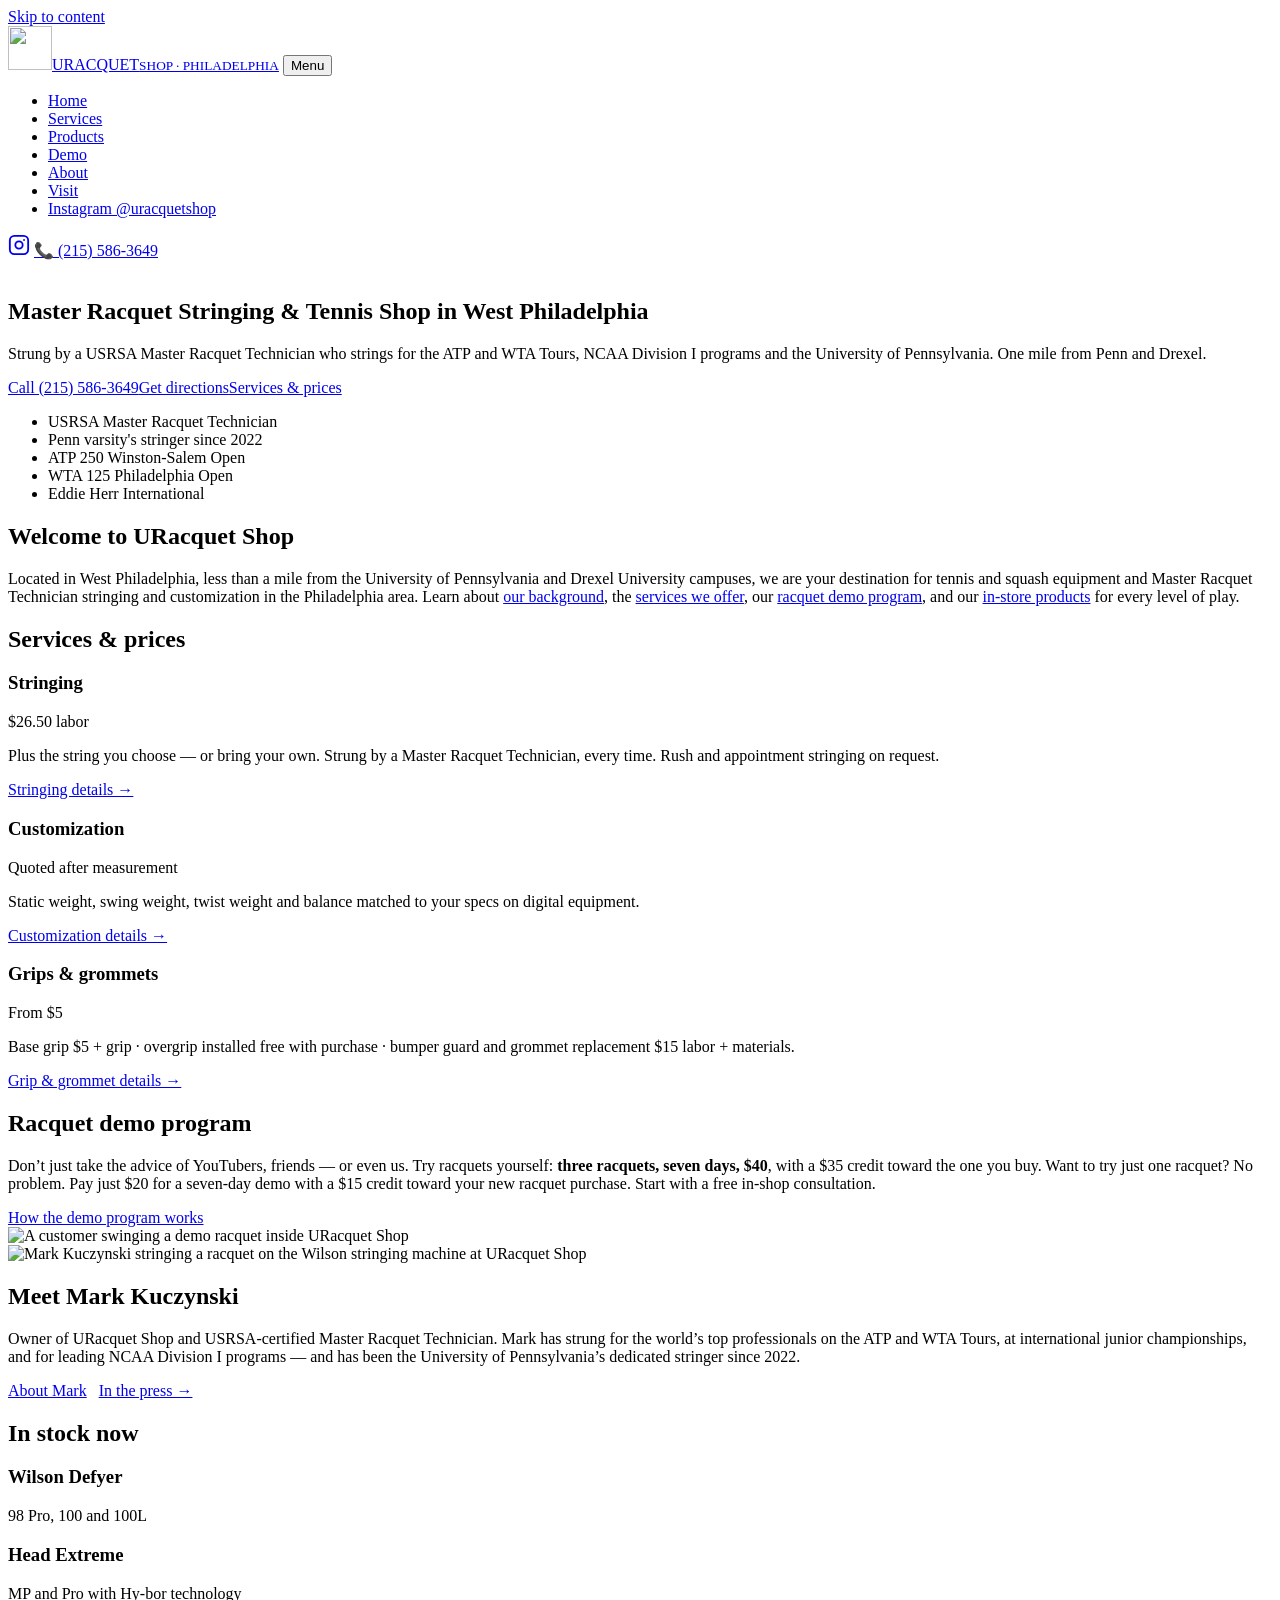
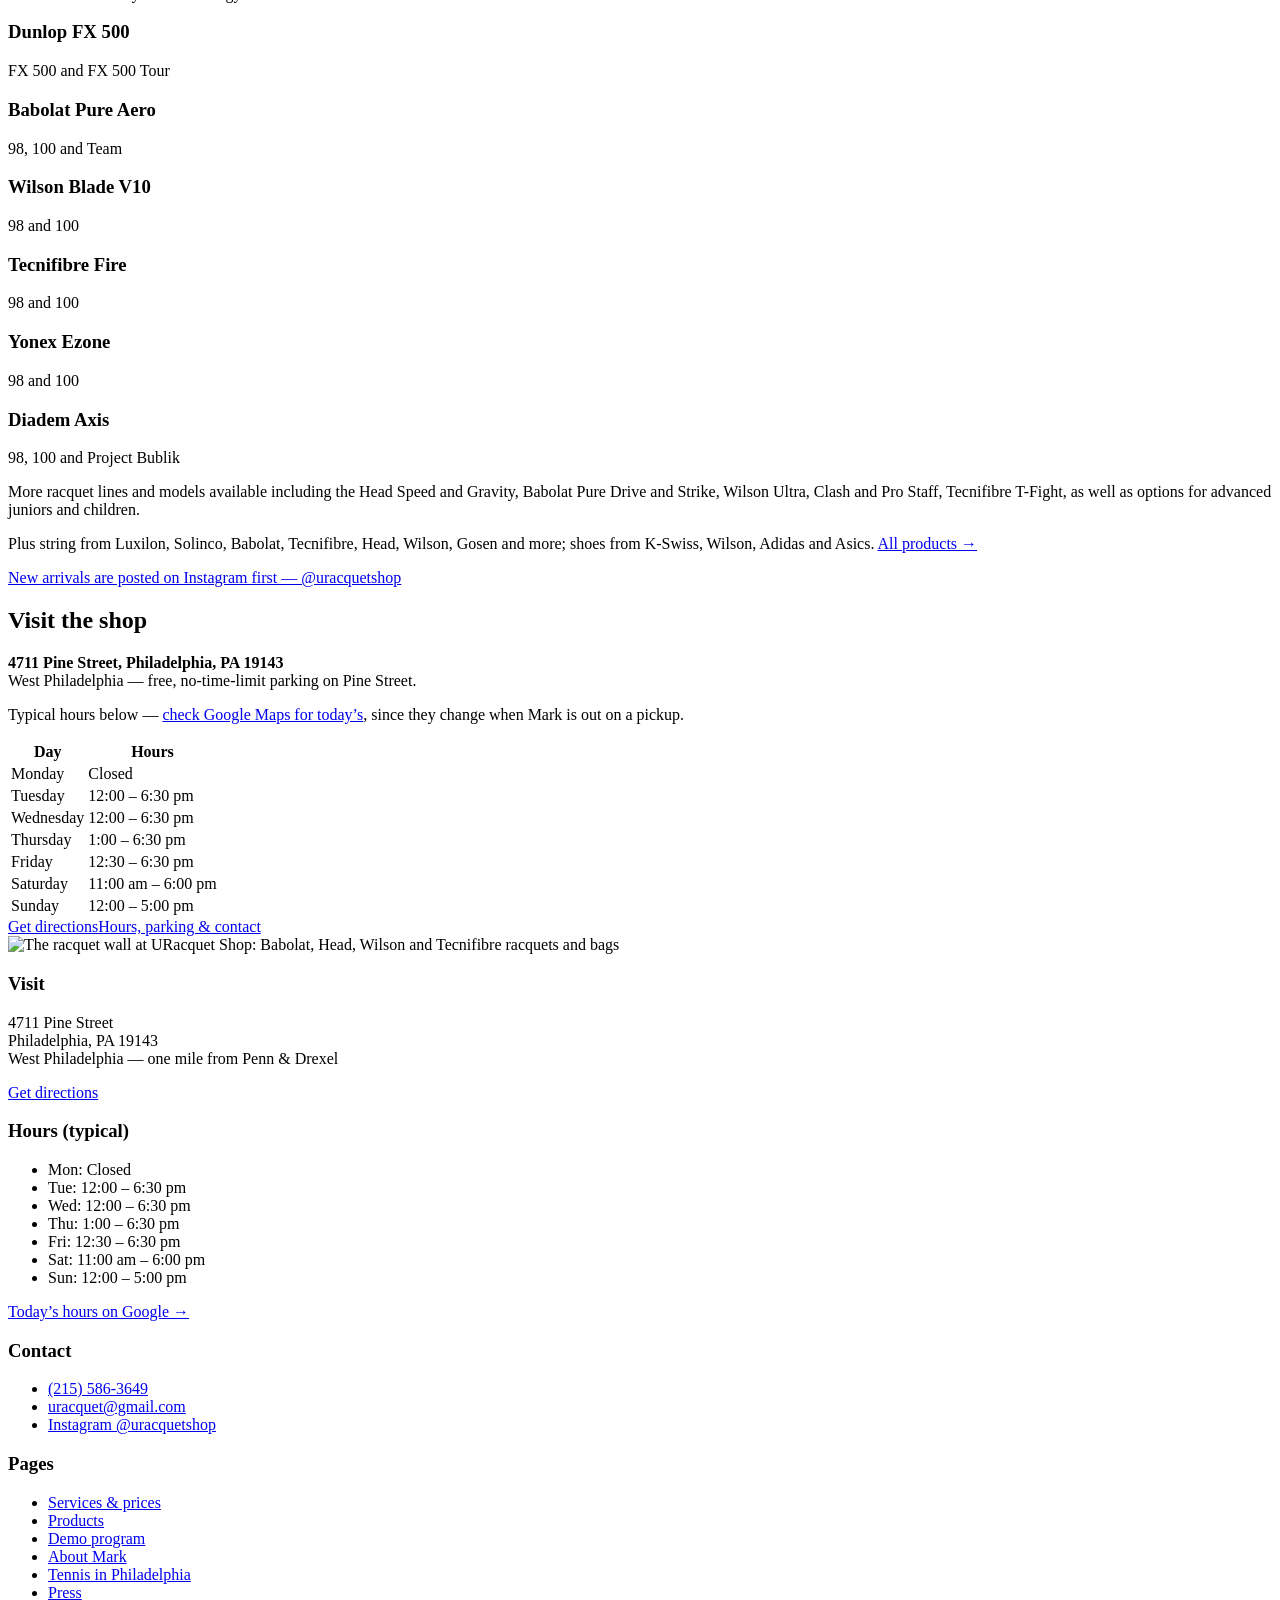
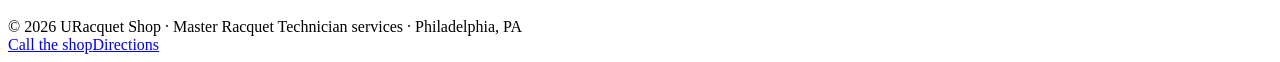
==== site/index.html @ 72186c61 "In stock now: 'More racquet lines and models available…' under the cards (Home and Products) Co-Auth" ====
<!doctype html>
<html lang="en">
<head>
<meta charset="utf-8">
<meta name="viewport" content="width=device-width, initial-scale=1">
<title>Racquet Stringing &amp; Tennis Shop in West Philadelphia | URacquet Shop</title>
<meta name="description" content="Master Racquet Technician stringing, customization, racquet demos and tennis gear in West Philadelphia — one mile from Penn and Drexel. 4711 Pine St. Call (215) 586-3649.">
<link rel="canonical" href="https://www.uracquet.com/">
<meta name="robots" content="index, follow, max-image-preview:large">
<meta property="og:type" content="website">
<meta property="og:site_name" content="URacquet Shop">
<meta property="og:title" content="Racquet Stringing &amp; Tennis Shop in West Philadelphia | URacquet Shop">
<meta property="og:description" content="Master Racquet Technician stringing, customization, racquet demos and tennis gear in West Philadelphia — one mile from Penn and Drexel. 4711 Pine St. Call (215) 586-3649.">
<meta property="og:url" content="https://www.uracquet.com/">
<meta property="og:image" content="https://www.uracquet.com/img/og.jpg">
<meta name="twitter:card" content="summary_large_image">
<meta name="theme-color" content="#20a048">

<link rel="icon" href="/img/favicon-32.png" sizes="32x32">
<link rel="icon" href="/img/icon-192.png" sizes="192x192">
<link rel="apple-touch-icon" href="/img/apple-touch-icon.png">
<link rel="preload" as="image" href="/img/wix_08-1600.webp">
<link rel="stylesheet" href="/style.css">
<script type="application/ld+json">{"@context": "https://schema.org", "@type": "SportingGoodsStore", "@id": "https://www.uracquet.com/#store", "name": "URacquet Shop", "url": "https://www.uracquet.com/", "telephone": "+12155863649", "email": "uracquet@gmail.com", "image": "https://www.uracquet.com/img/og.jpg", "logo": "https://www.uracquet.com/img/icon-512.png", "priceRange": "$$", "description": "Master Racquet Technician stringing, racquet customization, racquet demos and tennis and squash equipment in West Philadelphia, one mile from the University of Pennsylvania and Drexel University.", "address": {"@type": "PostalAddress", "streetAddress": "4711 Pine Street", "addressLocality": "Philadelphia", "addressRegion": "PA", "postalCode": "19143", "addressCountry": "US"}, "areaServed": "Philadelphia, PA", "openingHoursSpecification": [{"@type": "OpeningHoursSpecification", "dayOfWeek": "Tuesday", "opens": "12:00", "closes": "18:30"}, {"@type": "OpeningHoursSpecification", "dayOfWeek": "Wednesday", "opens": "12:00", "closes": "18:30"}, {"@type": "OpeningHoursSpecification", "dayOfWeek": "Thursday", "opens": "13:00", "closes": "18:30"}, {"@type": "OpeningHoursSpecification", "dayOfWeek": "Friday", "opens": "12:30", "closes": "18:30"}, {"@type": "OpeningHoursSpecification", "dayOfWeek": "Saturday", "opens": "11:00", "closes": "18:00"}, {"@type": "OpeningHoursSpecification", "dayOfWeek": "Sunday", "opens": "12:00", "closes": "17:00"}], "sameAs": ["https://www.instagram.com/uracquetshop/", "https://www.universitycity.org/place/uracquet-shop/"], "founder": {"@type": "Person", "name": "Mark Kuczynski", "jobTitle": "USRSA Master Racquet Technician"}, "hasOfferCatalog": {"@type": "OfferCatalog", "name": "Racquet services", "itemListElement": [{"@type": "Offer", "itemOffered": {"@type": "Service", "name": "Racquet stringing"}, "price": "26.50", "priceCurrency": "USD", "description": "String installation labor per racquet; string priced separately"}, {"@type": "Offer", "itemOffered": {"@type": "Service", "name": "Base grip replacement"}, "price": "5.00", "priceCurrency": "USD", "description": "Labor; plus the cost of the grip"}, {"@type": "Offer", "itemOffered": {"@type": "Service", "name": "Bumper guard and grommet replacement"}, "price": "15.00", "priceCurrency": "USD", "description": "Labor; materials $15 for current models"}, {"@type": "Offer", "itemOffered": {"@type": "Service", "name": "Grip size build-up (heat-shrink sleeve)"}, "price": "15.00", "priceCurrency": "USD"}, {"@type": "Offer", "itemOffered": {"@type": "Service", "name": "Racquet demo program"}, "price": "40.00", "priceCurrency": "USD", "description": "Three racquets for seven days, $35 credit toward purchase"}, {"@type": "Offer", "itemOffered": {"@type": "Service", "name": "Single-racquet demo"}, "price": "20.00", "priceCurrency": "USD", "description": "One racquet for seven days, $15 credit toward purchase"}]}}</script>
</head>
<body>
<a class="skip" href="#main">Skip to content</a>
<header class="site-header">
  <div class="wrap">
    <a class="brand" href="/" aria-label="URacquet Shop home"><img src="/img/logo-mark@2x.png" width="44" height="44" alt=""><span>URACQUET<small>SHOP · PHILADELPHIA</small></span></a>
    <button class="menu-btn" aria-expanded="false" aria-controls="nav">Menu</button>
    <nav class="nav" id="nav" aria-label="Main"><ul><li><a href="/" aria-current="page">Home</a></li><li><a href="/services/">Services</a></li><li><a href="/products/">Products</a></li><li><a href="/demo/">Demo</a></li><li><a href="/about/">About</a></li><li><a href="/visit/">Visit</a></li><li class="nav-ig"><a href="https://www.instagram.com/uracquetshop/" rel="noopener" target="_blank">Instagram @uracquetshop</a></li></ul></nav>
    <a class="ig" href="https://www.instagram.com/uracquetshop/" rel="noopener" aria-label="URacquet Shop on Instagram" title="@uracquetshop" target="_blank"><svg width="22" height="22" viewBox="0 0 24 24" fill="none" stroke="currentColor" stroke-width="2" stroke-linecap="round" stroke-linejoin="round" aria-hidden="true"><rect x="2" y="2" width="20" height="20" rx="5"/><circle cx="12" cy="12" r="4"/><circle cx="17.5" cy="6.5" r="1" fill="currentColor" stroke="none"/></svg></a>
    <a class="call header-call" href="tel:+12155863649">📞 (215) 586-3649</a>
  </div>
</header>
<main id="main">
<section class="hero"><img src="/img/wix_08-1600.webp" alt="" fetchpriority="high" decoding="async"><div class="wrap"><h1>Master Racquet Stringing &amp; Tennis Shop in West Philadelphia</h1><p class="lead">Strung by a USRSA Master Racquet Technician who strings for the ATP and WTA Tours, NCAA Division I programs and the University of Pennsylvania. One mile from Penn and Drexel.</p><div class="btns"><a class="btn primary" href="tel:+12155863649">Call (215) 586-3649</a><a class="btn ghost" href="https://www.google.com/maps/dir/?api=1&destination=4711+Pine+Street,+Philadelphia,+PA+19143" rel="noopener" target="_blank">Get directions</a><a class="btn ghost" href="/services/">Services &amp; prices</a></div></div></section>


<section class="trust"><div class="wrap"><ul><li>USRSA Master Racquet Technician</li><li>Penn varsity's stringer since 2022</li><li>ATP 250 Winston-Salem Open</li><li>WTA 125 Philadelphia Open</li><li>Eddie Herr International</li></ul></div></section>
<section class="band"><div class="wrap prose">
<h2>Welcome to URacquet Shop</h2>
<p>Located in West Philadelphia, less than a mile from the University of Pennsylvania and Drexel University campuses, we are your destination for tennis and squash equipment and Master Racquet Technician stringing and customization in the Philadelphia area. Learn about <a href="/about/">our background</a>, the <a href="/services/">services we offer</a>, our <a href="/demo/">racquet demo program</a>, and our <a href="/products/">in-store products</a> for every level of play.</p>
</div></section>
<section class="band alt"><div class="wrap">
<h2>Services &amp; prices</h2>
<div class="grid">
 <div class="card"><h3>Stringing</h3><p class="price">$26.50 labor</p><p>Plus the string you choose — or bring your own. Strung by a Master Racquet Technician, every time. Rush and appointment stringing on request.</p><a href="/services/#stringing">Stringing details →</a></div>
 <div class="card"><h3>Customization</h3><p class="price">Quoted after measurement</p><p>Static weight, swing weight, twist weight and balance matched to your specs on digital equipment.</p><a href="/services/#customization">Customization details →</a></div>
 <div class="card"><h3>Grips &amp; grommets</h3><p class="price">From $5</p><p>Base grip $5 + grip · overgrip installed free with purchase · bumper guard and grommet replacement $15 labor + materials.</p><a href="/services/#grips">Grip &amp; grommet details →</a></div>
</div></div></section>
<section class="band"><div class="wrap split">
 <div><h2>Racquet demo program</h2><p>Don’t just take the advice of YouTubers, friends — or even us. Try racquets yourself: <strong>three racquets, seven days, $40</strong>, with a $35 credit toward the one you buy. Want to try just one racquet? No problem. Pay just $20 for a seven-day demo with a $15 credit toward your new racquet purchase. Start with a free in-shop consultation.</p><a class="btn green" href="/demo/">How the demo program works</a></div>
 <img src="/img/wix_10-800.webp" srcset="/img/wix_10-800.webp 800w, /img/wix_10-1600.webp 1600w" sizes="(max-width: 800px) 100vw, 800px" alt="A customer swinging a demo racquet inside URacquet Shop" loading="lazy" decoding="async" class="">
</div></section>
<section class="band alt"><div class="wrap split">
 <img src="/img/wix_06-800.webp" srcset="/img/wix_06-800.webp 800w, /img/wix_06-1600.webp 1600w" sizes="(max-width: 800px) 100vw, 800px" alt="Mark Kuczynski stringing a racquet on the Wilson stringing machine at URacquet Shop" loading="lazy" decoding="async" class="">
 <div><h2>Meet Mark Kuczynski</h2><p>Owner of URacquet Shop and USRSA-certified Master Racquet Technician. Mark has strung for the world’s top professionals on the ATP and WTA Tours, at international junior championships, and for leading NCAA Division I programs — and has been the University of Pennsylvania’s dedicated stringer since 2022.</p><a class="btn outline" href="/about/">About Mark</a> &nbsp; <a href="/press/">In the press →</a></div>
</div></section>
<section class="band"><div class="wrap">
<h2>In stock now</h2>
<div class="grid">
 <div class="card"><h3>Wilson Defyer</h3><p>98 Pro, 100 and 100L</p></div><div class="card"><h3>Head Extreme</h3><p>MP and Pro with Hy-bor technology</p></div><div class="card"><h3>Dunlop FX 500</h3><p>FX 500 and FX 500 Tour</p></div><div class="card"><h3>Babolat Pure Aero</h3><p>98, 100 and Team</p></div><div class="card"><h3>Wilson Blade V10</h3><p>98 and 100</p></div><div class="card"><h3>Tecnifibre Fire</h3><p>98 and 100</p></div><div class="card"><h3>Yonex Ezone</h3><p>98 and 100</p></div><div class="card"><h3>Diadem Axis</h3><p>98, 100 and Project Bublik</p></div>
</div>
<p style="margin-top:1em">More racquet lines and models available including the Head Speed and Gravity, Babolat Pure Drive and Strike, Wilson Ultra, Clash and Pro Staff, Tecnifibre T-Fight, as well as options for advanced juniors and children.</p>
<p class="note" style="margin-top:1em">Plus string from Luxilon, Solinco, Babolat, Tecnifibre, Head, Wilson, Gosen and more; shoes from K-Swiss, Wilson, Adidas and Asics. <a href="/products/">All products →</a></p>
<p style="margin-top:1em"><a class="btn outline" href="https://www.instagram.com/uracquetshop/" rel="noopener" target="_blank">New arrivals are posted on Instagram first — @uracquetshop</a></p>
</div></section>
<section class="band alt"><div class="wrap split">
 <div><h2>Visit the shop</h2><p><strong>4711 Pine Street, Philadelphia, PA 19143</strong><br>West Philadelphia — free, no-time-limit parking on Pine Street.</p><p class="note">Typical hours below — <a href="https://www.google.com/maps/search/?api=1&query=URacquet+Shop+4711+Pine+Street+Philadelphia+PA+19143" rel="noopener" target="_blank">check Google Maps for today’s</a>, since they change when Mark is out on a pickup.</p><table><thead><tr><th>Day</th><th>Hours</th></tr></thead><tbody><tr><td>Monday</td><td>Closed</td></tr><tr><td>Tuesday</td><td>12:00 – 6:30 pm</td></tr><tr><td>Wednesday</td><td>12:00 – 6:30 pm</td></tr><tr><td>Thursday</td><td>1:00 – 6:30 pm</td></tr><tr><td>Friday</td><td>12:30 – 6:30 pm</td></tr><tr><td>Saturday</td><td>11:00 am – 6:00 pm</td></tr><tr><td>Sunday</td><td>12:00 – 5:00 pm</td></tr></tbody></table><div class="btns"><a class="btn green" href="https://www.google.com/maps/dir/?api=1&destination=4711+Pine+Street,+Philadelphia,+PA+19143" rel="noopener" target="_blank">Get directions</a><a class="btn outline" href="/visit/">Hours, parking &amp; contact</a></div></div>
 <img src="/img/wix_14-800.webp" srcset="/img/wix_14-800.webp 800w, /img/wix_14-1600.webp 1600w" sizes="(max-width: 800px) 100vw, 800px" alt="The racquet wall at URacquet Shop: Babolat, Head, Wilson and Tecnifibre racquets and bags" loading="lazy" decoding="async" class="">
</div></section>
</main>
<footer class="site-footer">
  <div class="wrap">
    <div><h3>Visit</h3><p>4711 Pine Street<br>Philadelphia, PA 19143<br>West Philadelphia — one mile from Penn &amp; Drexel</p><p><a href="https://www.google.com/maps/dir/?api=1&destination=4711+Pine+Street,+Philadelphia,+PA+19143" rel="noopener" target="_blank">Get directions</a></p></div>
    <div><h3>Hours (typical)</h3><ul><li>Mon: Closed</li><li>Tue: 12:00 – 6:30 pm</li><li>Wed: 12:00 – 6:30 pm</li><li>Thu: 1:00 – 6:30 pm</li><li>Fri: 12:30 – 6:30 pm</li><li>Sat: 11:00 am – 6:00 pm</li><li>Sun: 12:00 – 5:00 pm</li></ul><p><a href="https://www.google.com/maps/search/?api=1&query=URacquet+Shop+4711+Pine+Street+Philadelphia+PA+19143" rel="noopener" target="_blank">Today’s hours on Google →</a></p></div>
    <div><h3>Contact</h3><ul><li><a href="tel:+12155863649">(215) 586-3649</a></li><li><a href="mailto:uracquet@gmail.com">uracquet@gmail.com</a></li><li><a href="https://www.instagram.com/uracquetshop/" rel="noopener" target="_blank">Instagram @uracquetshop</a></li></ul></div>
    <div><h3>Pages</h3><ul><li><a href="/services/">Services &amp; prices</a></li><li><a href="/products/">Products</a></li><li><a href="/demo/">Demo program</a></li><li><a href="/about/">About Mark</a></li><li><a href="/local/">Tennis in Philadelphia</a></li><li><a href="/press/">Press</a></li></ul></div>
  </div>
  <div class="legal wrap">© 2026 URacquet Shop · Master Racquet Technician services · Philadelphia, PA</div>
</footer>
<div class="callbar" aria-label="Quick actions"><a class="c1" href="tel:+12155863649">Call the shop</a><a class="c2" href="https://www.google.com/maps/dir/?api=1&destination=4711+Pine+Street,+Philadelphia,+PA+19143" rel="noopener" target="_blank">Directions</a></div>
<script>
(function(){var b=document.querySelector('.menu-btn'),n=document.getElementById('nav');if(!b)return;b.addEventListener('click',function(){var o=n.classList.toggle('open');b.setAttribute('aria-expanded',o?'true':'false');});})();
</script>
</body>
</html>
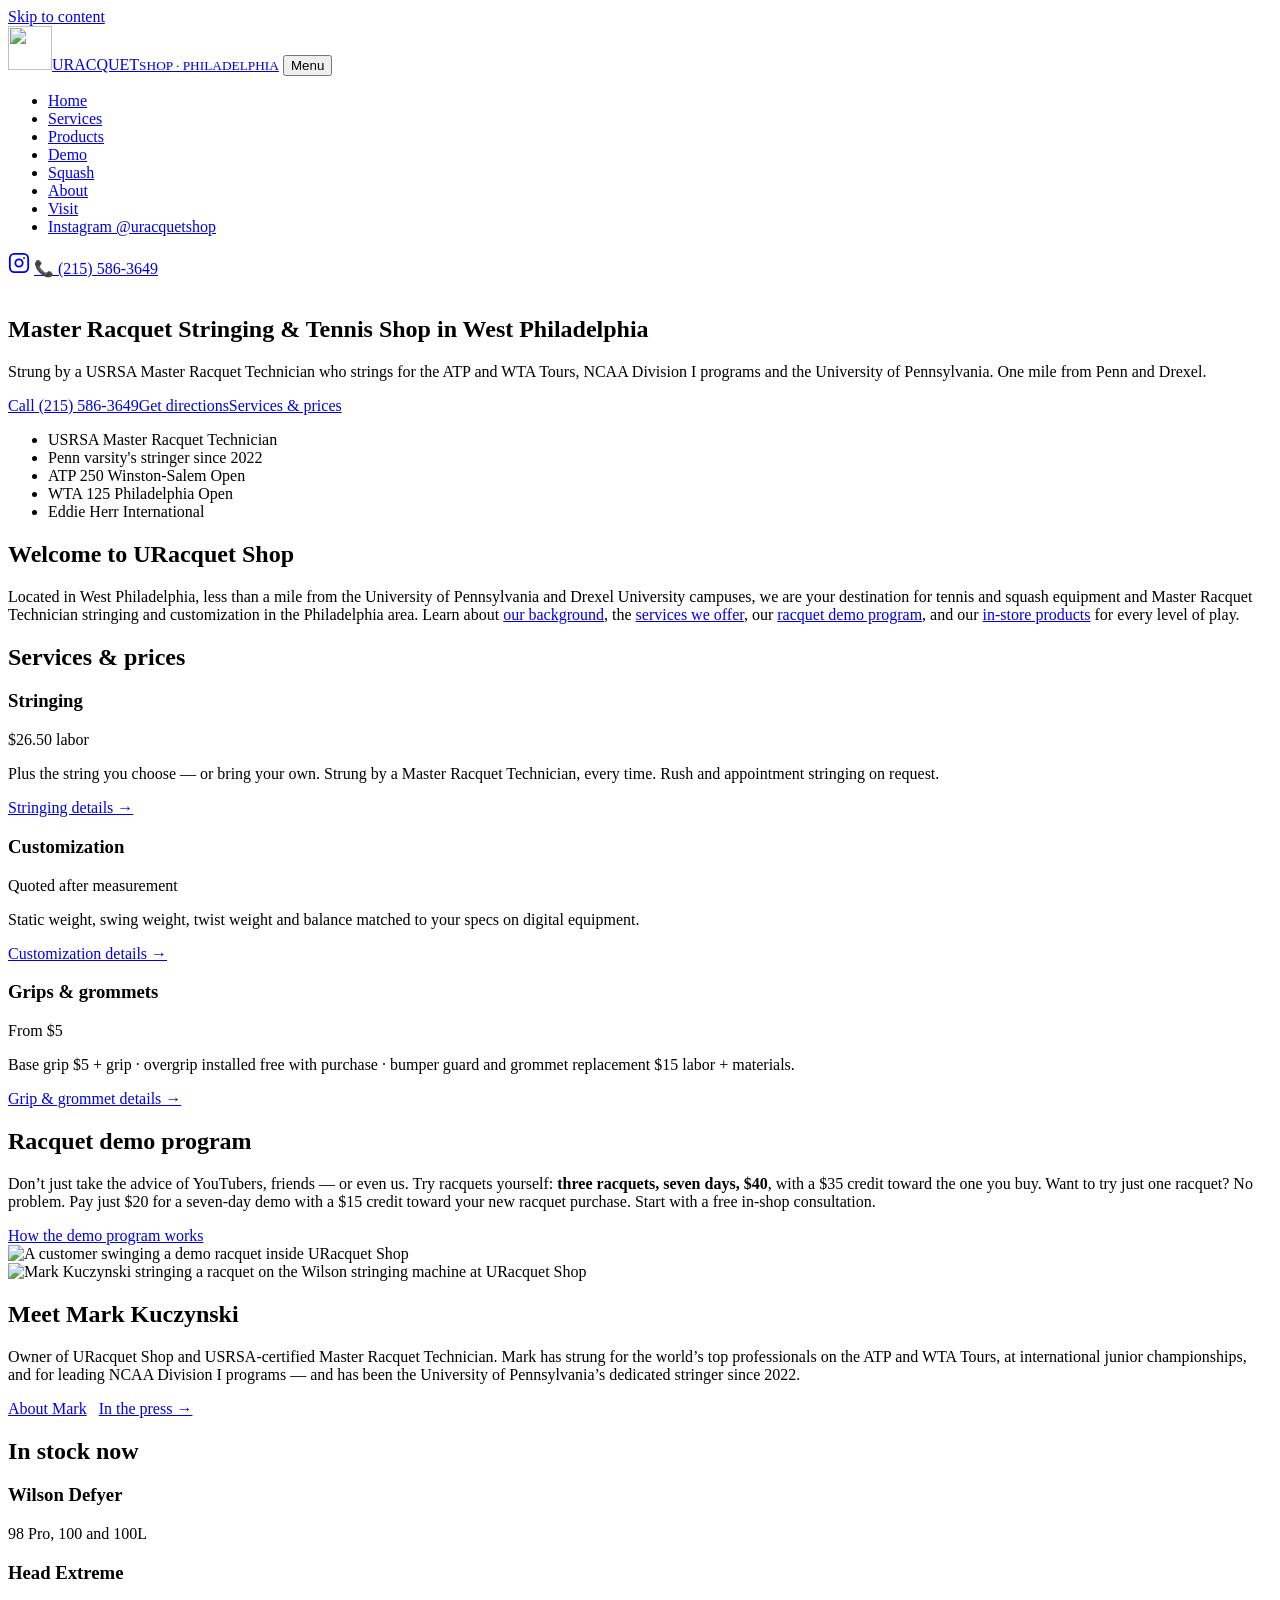
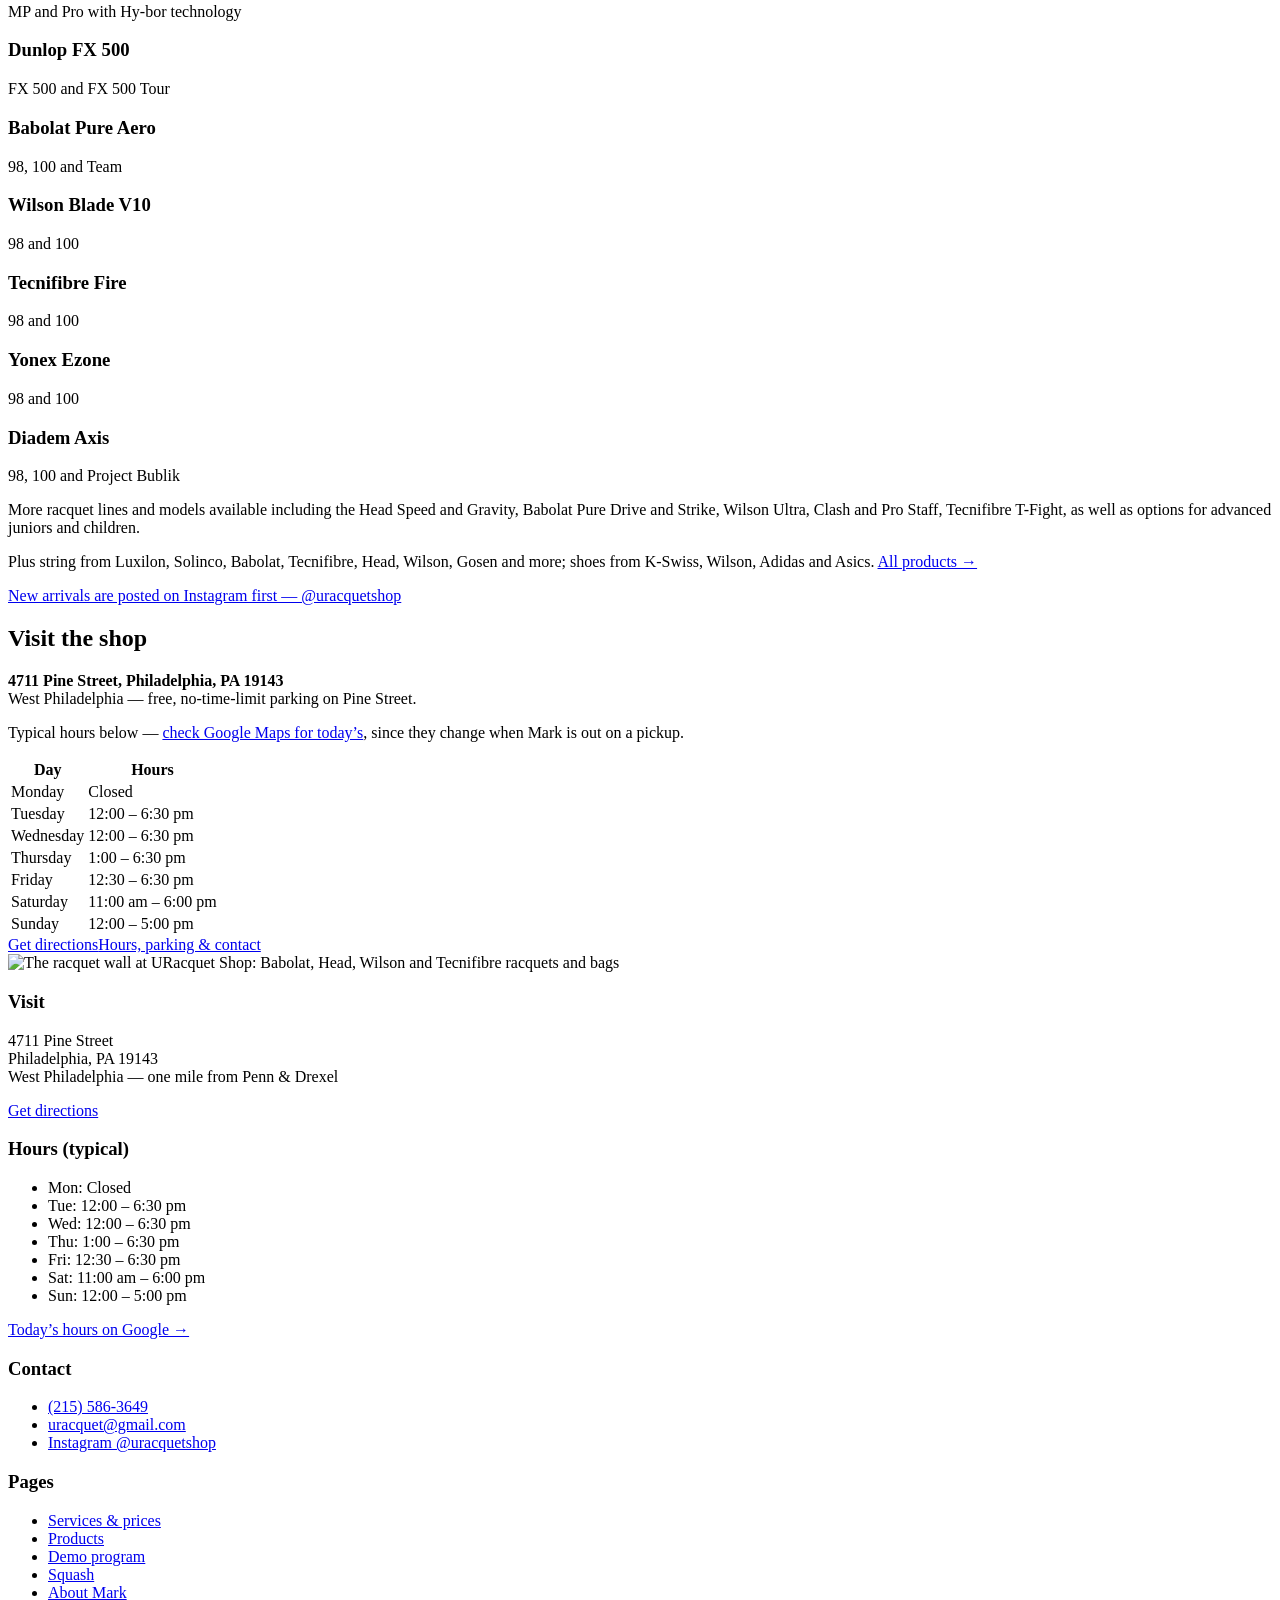
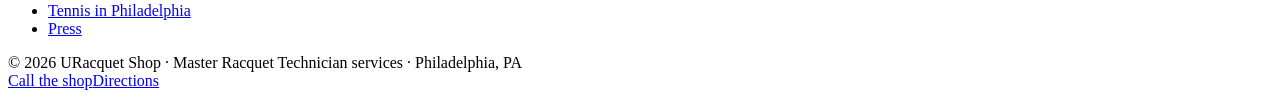
==== commit 7a753f3f: "Squash page: /squash/ with stringing prices, Ashaway/Tecnifibre, Specter Center locality; nav+footer" ====
--- a/site/index.html
+++ b/site/index.html
@@ -21,7 +21,7 @@
 <link rel="apple-touch-icon" href="/img/apple-touch-icon.png">
 <link rel="preload" as="image" href="/img/wix_08-1600.webp">
 <link rel="stylesheet" href="/style.css">
-<script type="application/ld+json">{"@context": "https://schema.org", "@type": "SportingGoodsStore", "@id": "https://www.uracquet.com/#store", "name": "URacquet Shop", "url": "https://www.uracquet.com/", "telephone": "+12155863649", "email": "uracquet@gmail.com", "image": "https://www.uracquet.com/img/og.jpg", "logo": "https://www.uracquet.com/img/icon-512.png", "priceRange": "$$", "description": "Master Racquet Technician stringing, racquet customization, racquet demos and tennis and squash equipment in West Philadelphia, one mile from the University of Pennsylvania and Drexel University.", "address": {"@type": "PostalAddress", "streetAddress": "4711 Pine Street", "addressLocality": "Philadelphia", "addressRegion": "PA", "postalCode": "19143", "addressCountry": "US"}, "areaServed": "Philadelphia, PA", "openingHoursSpecification": [{"@type": "OpeningHoursSpecification", "dayOfWeek": "Tuesday", "opens": "12:00", "closes": "18:30"}, {"@type": "OpeningHoursSpecification", "dayOfWeek": "Wednesday", "opens": "12:00", "closes": "18:30"}, {"@type": "OpeningHoursSpecification", "dayOfWeek": "Thursday", "opens": "13:00", "closes": "18:30"}, {"@type": "OpeningHoursSpecification", "dayOfWeek": "Friday", "opens": "12:30", "closes": "18:30"}, {"@type": "OpeningHoursSpecification", "dayOfWeek": "Saturday", "opens": "11:00", "closes": "18:00"}, {"@type": "OpeningHoursSpecification", "dayOfWeek": "Sunday", "opens": "12:00", "closes": "17:00"}], "sameAs": ["https://www.instagram.com/uracquetshop/", "https://www.universitycity.org/place/uracquet-shop/"], "founder": {"@type": "Person", "name": "Mark Kuczynski", "jobTitle": "USRSA Master Racquet Technician"}, "hasOfferCatalog": {"@type": "OfferCatalog", "name": "Racquet services", "itemListElement": [{"@type": "Offer", "itemOffered": {"@type": "Service", "name": "Racquet stringing"}, "price": "26.50", "priceCurrency": "USD", "description": "String installation labor per racquet; string priced separately"}, {"@type": "Offer", "itemOffered": {"@type": "Service", "name": "Base grip replacement"}, "price": "5.00", "priceCurrency": "USD", "description": "Labor; plus the cost of the grip"}, {"@type": "Offer", "itemOffered": {"@type": "Service", "name": "Bumper guard and grommet replacement"}, "price": "15.00", "priceCurrency": "USD", "description": "Labor; materials $15 for current models"}, {"@type": "Offer", "itemOffered": {"@type": "Service", "name": "Grip size build-up (heat-shrink sleeve)"}, "price": "15.00", "priceCurrency": "USD"}, {"@type": "Offer", "itemOffered": {"@type": "Service", "name": "Racquet demo program"}, "price": "40.00", "priceCurrency": "USD", "description": "Three racquets for seven days, $35 credit toward purchase"}, {"@type": "Offer", "itemOffered": {"@type": "Service", "name": "Single-racquet demo"}, "price": "20.00", "priceCurrency": "USD", "description": "One racquet for seven days, $15 credit toward purchase"}]}}</script>
+<script type="application/ld+json">{"@context": "https://schema.org", "@type": "SportingGoodsStore", "@id": "https://www.uracquet.com/#store", "name": "URacquet Shop", "url": "https://www.uracquet.com/", "telephone": "+12155863649", "email": "uracquet@gmail.com", "image": "https://www.uracquet.com/img/og.jpg", "logo": "https://www.uracquet.com/img/icon-512.png", "priceRange": "$$", "description": "Master Racquet Technician stringing, racquet customization, racquet demos and tennis and squash equipment in West Philadelphia, one mile from the University of Pennsylvania and Drexel University.", "address": {"@type": "PostalAddress", "streetAddress": "4711 Pine Street", "addressLocality": "Philadelphia", "addressRegion": "PA", "postalCode": "19143", "addressCountry": "US"}, "areaServed": "Philadelphia, PA", "openingHoursSpecification": [{"@type": "OpeningHoursSpecification", "dayOfWeek": "Tuesday", "opens": "12:00", "closes": "18:30"}, {"@type": "OpeningHoursSpecification", "dayOfWeek": "Wednesday", "opens": "12:00", "closes": "18:30"}, {"@type": "OpeningHoursSpecification", "dayOfWeek": "Thursday", "opens": "13:00", "closes": "18:30"}, {"@type": "OpeningHoursSpecification", "dayOfWeek": "Friday", "opens": "12:30", "closes": "18:30"}, {"@type": "OpeningHoursSpecification", "dayOfWeek": "Saturday", "opens": "11:00", "closes": "18:00"}, {"@type": "OpeningHoursSpecification", "dayOfWeek": "Sunday", "opens": "12:00", "closes": "17:00"}], "sameAs": ["https://www.instagram.com/uracquetshop/", "https://www.universitycity.org/place/uracquet-shop/"], "founder": {"@type": "Person", "name": "Mark Kuczynski", "jobTitle": "USRSA Master Racquet Technician"}, "hasOfferCatalog": {"@type": "OfferCatalog", "name": "Racquet services", "itemListElement": [{"@type": "Offer", "itemOffered": {"@type": "Service", "name": "Racquet stringing"}, "price": "26.50", "priceCurrency": "USD", "description": "String installation labor per racquet; string priced separately"}, {"@type": "Offer", "itemOffered": {"@type": "Service", "name": "Base grip replacement"}, "price": "5.00", "priceCurrency": "USD", "description": "Labor; plus the cost of the grip"}, {"@type": "Offer", "itemOffered": {"@type": "Service", "name": "Bumper guard and grommet replacement"}, "price": "15.00", "priceCurrency": "USD", "description": "Labor; materials $15 for current models"}, {"@type": "Offer", "itemOffered": {"@type": "Service", "name": "Grip size build-up (heat-shrink sleeve)"}, "price": "15.00", "priceCurrency": "USD"}, {"@type": "Offer", "itemOffered": {"@type": "Service", "name": "Racquet demo program"}, "price": "40.00", "priceCurrency": "USD", "description": "Three racquets for seven days, $35 credit toward purchase"}, {"@type": "Offer", "itemOffered": {"@type": "Service", "name": "Single-racquet demo"}, "price": "20.00", "priceCurrency": "USD", "description": "One racquet for seven days, $15 credit toward purchase"}, {"@type": "Offer", "itemOffered": {"@type": "Service", "name": "Squash racquet stringing"}, "price": "26.50", "priceCurrency": "USD", "description": "String installation labor per squash racquet; string priced separately"}]}}</script>
 </head>
 <body>
 <a class="skip" href="#main">Skip to content</a>
@@ -29,7 +29,7 @@
   <div class="wrap">
     <a class="brand" href="/" aria-label="URacquet Shop home"><img src="/img/logo-mark@2x.png" width="44" height="44" alt=""><span>URACQUET<small>SHOP · PHILADELPHIA</small></span></a>
     <button class="menu-btn" aria-expanded="false" aria-controls="nav">Menu</button>
-    <nav class="nav" id="nav" aria-label="Main"><ul><li><a href="/" aria-current="page">Home</a></li><li><a href="/services/">Services</a></li><li><a href="/products/">Products</a></li><li><a href="/demo/">Demo</a></li><li><a href="/about/">About</a></li><li><a href="/visit/">Visit</a></li><li class="nav-ig"><a href="https://www.instagram.com/uracquetshop/" rel="noopener" target="_blank">Instagram @uracquetshop</a></li></ul></nav>
+    <nav class="nav" id="nav" aria-label="Main"><ul><li><a href="/" aria-current="page">Home</a></li><li><a href="/services/">Services</a></li><li><a href="/products/">Products</a></li><li><a href="/demo/">Demo</a></li><li><a href="/squash/">Squash</a></li><li><a href="/about/">About</a></li><li><a href="/visit/">Visit</a></li><li class="nav-ig"><a href="https://www.instagram.com/uracquetshop/" rel="noopener" target="_blank">Instagram @uracquetshop</a></li></ul></nav>
     <a class="ig" href="https://www.instagram.com/uracquetshop/" rel="noopener" aria-label="URacquet Shop on Instagram" title="@uracquetshop" target="_blank"><svg width="22" height="22" viewBox="0 0 24 24" fill="none" stroke="currentColor" stroke-width="2" stroke-linecap="round" stroke-linejoin="round" aria-hidden="true"><rect x="2" y="2" width="20" height="20" rx="5"/><circle cx="12" cy="12" r="4"/><circle cx="17.5" cy="6.5" r="1" fill="currentColor" stroke="none"/></svg></a>
     <a class="call header-call" href="tel:+12155863649">📞 (215) 586-3649</a>
   </div>
@@ -77,7 +77,7 @@
     <div><h3>Visit</h3><p>4711 Pine Street<br>Philadelphia, PA 19143<br>West Philadelphia — one mile from Penn &amp; Drexel</p><p><a href="https://www.google.com/maps/dir/?api=1&destination=4711+Pine+Street,+Philadelphia,+PA+19143" rel="noopener" target="_blank">Get directions</a></p></div>
     <div><h3>Hours (typical)</h3><ul><li>Mon: Closed</li><li>Tue: 12:00 – 6:30 pm</li><li>Wed: 12:00 – 6:30 pm</li><li>Thu: 1:00 – 6:30 pm</li><li>Fri: 12:30 – 6:30 pm</li><li>Sat: 11:00 am – 6:00 pm</li><li>Sun: 12:00 – 5:00 pm</li></ul><p><a href="https://www.google.com/maps/search/?api=1&query=URacquet+Shop+4711+Pine+Street+Philadelphia+PA+19143" rel="noopener" target="_blank">Today’s hours on Google →</a></p></div>
     <div><h3>Contact</h3><ul><li><a href="tel:+12155863649">(215) 586-3649</a></li><li><a href="mailto:uracquet@gmail.com">uracquet@gmail.com</a></li><li><a href="https://www.instagram.com/uracquetshop/" rel="noopener" target="_blank">Instagram @uracquetshop</a></li></ul></div>
-    <div><h3>Pages</h3><ul><li><a href="/services/">Services &amp; prices</a></li><li><a href="/products/">Products</a></li><li><a href="/demo/">Demo program</a></li><li><a href="/about/">About Mark</a></li><li><a href="/local/">Tennis in Philadelphia</a></li><li><a href="/press/">Press</a></li></ul></div>
+    <div><h3>Pages</h3><ul><li><a href="/services/">Services &amp; prices</a></li><li><a href="/products/">Products</a></li><li><a href="/demo/">Demo program</a></li><li><a href="/squash/">Squash</a></li><li><a href="/about/">About Mark</a></li><li><a href="/local/">Tennis in Philadelphia</a></li><li><a href="/press/">Press</a></li></ul></div>
   </div>
   <div class="legal wrap">© 2026 URacquet Shop · Master Racquet Technician services · Philadelphia, PA</div>
 </footer>
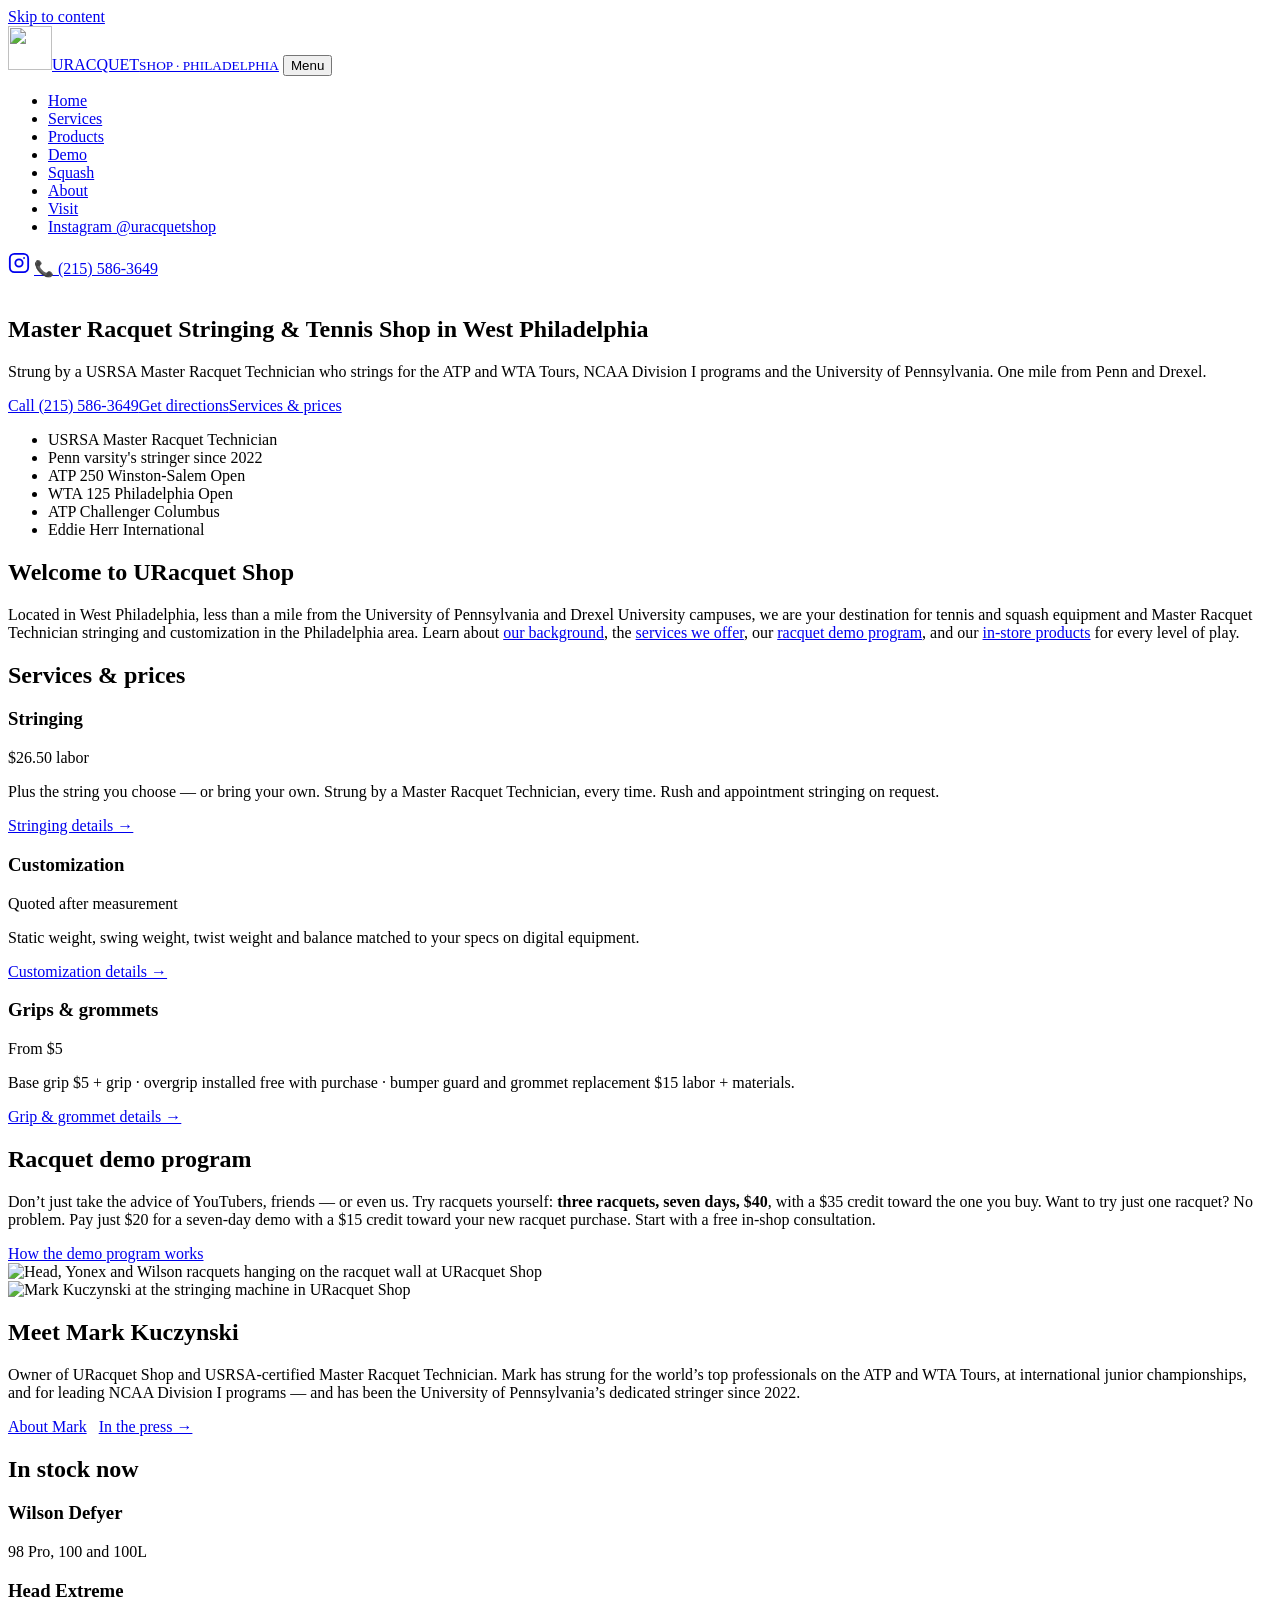
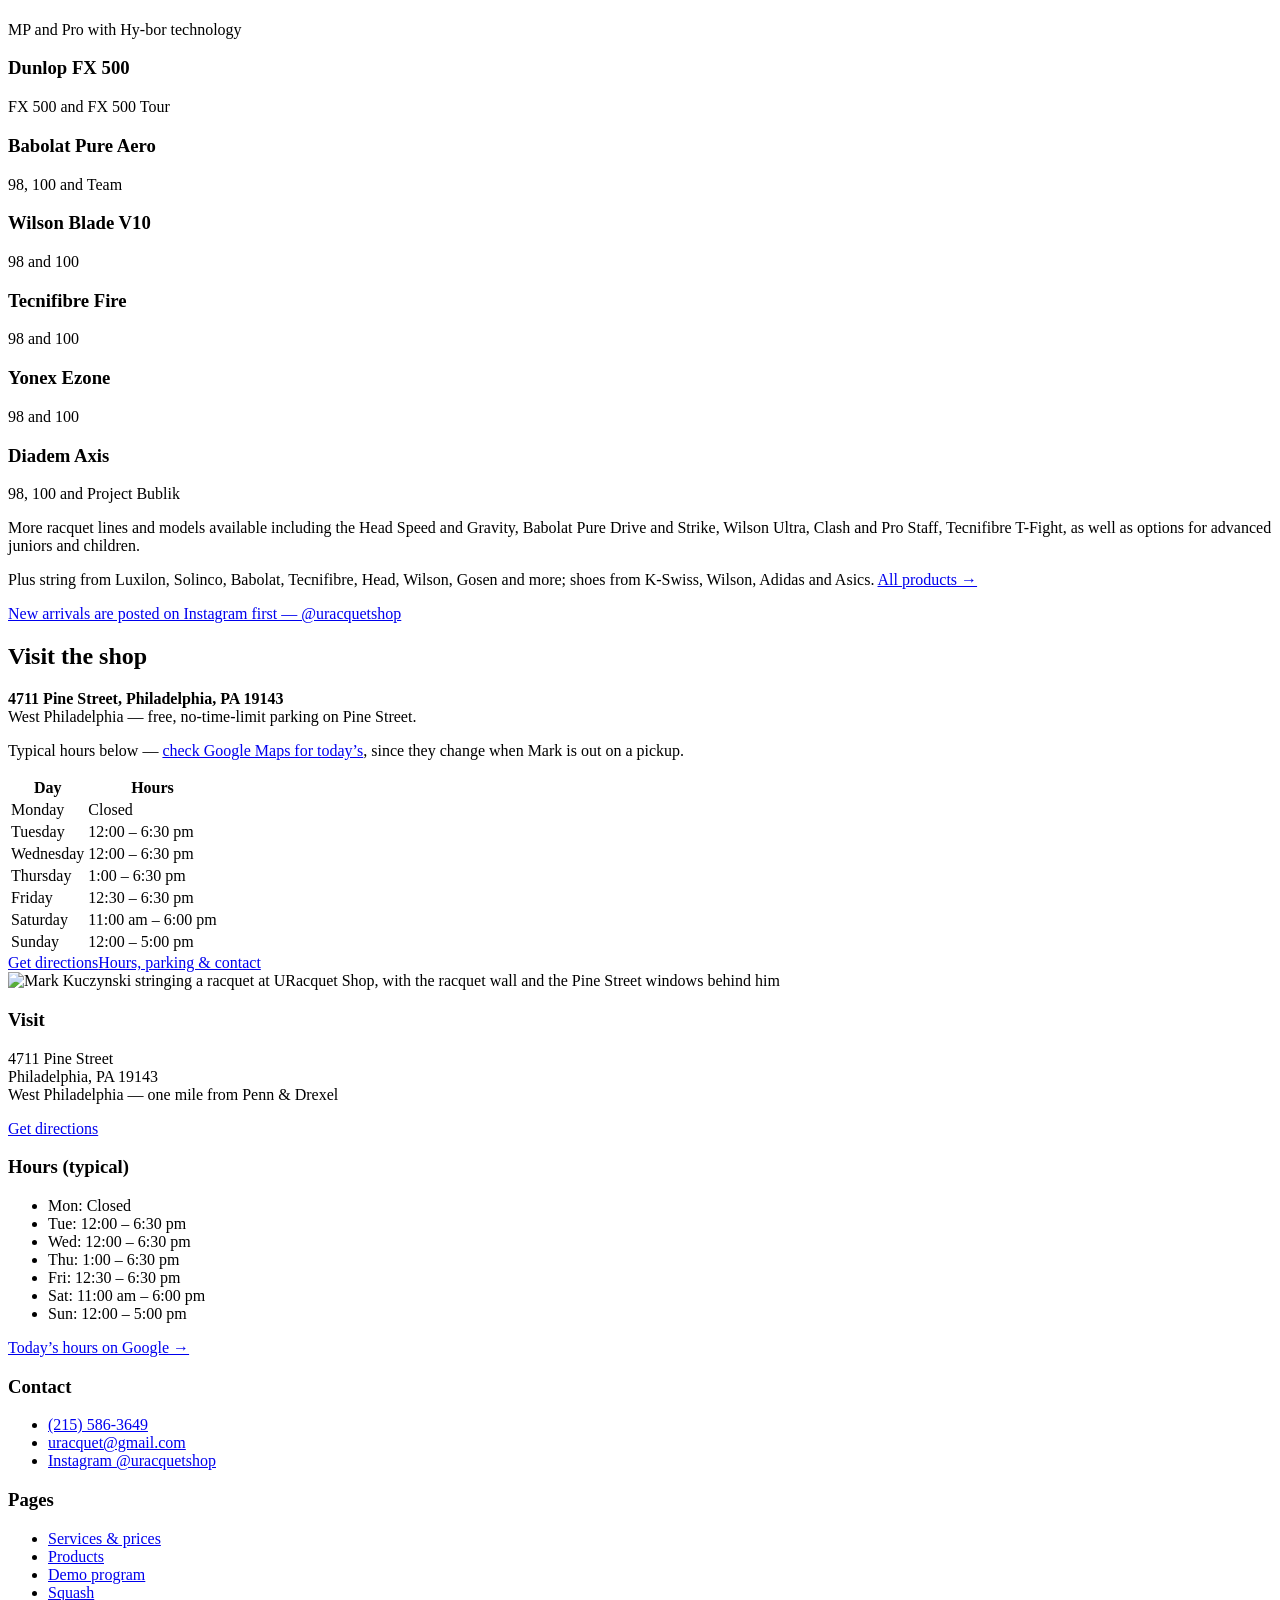
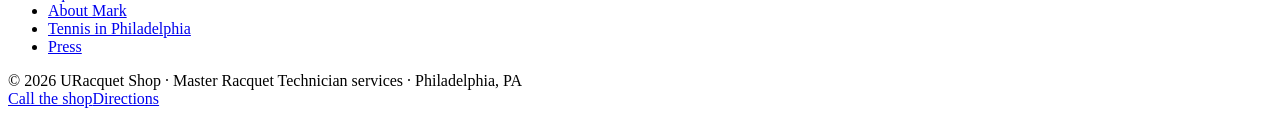
==== commit c7918562: "New shop photos across the site (Oct 3 shoot); Mark's bio: Columbus Challenger (ATP) at Ohio State, " ====
--- a/site/index.html
+++ b/site/index.html
@@ -19,7 +19,7 @@
 <link rel="icon" href="/img/favicon-32.png" sizes="32x32">
 <link rel="icon" href="/img/icon-192.png" sizes="192x192">
 <link rel="apple-touch-icon" href="/img/apple-touch-icon.png">
-<link rel="preload" as="image" href="/img/wix_08-1600.webp">
+<link rel="preload" as="image" href="/img/shop_racquet_stack-1600.webp">
 <link rel="stylesheet" href="/style.css">
 <script type="application/ld+json">{"@context": "https://schema.org", "@type": "SportingGoodsStore", "@id": "https://www.uracquet.com/#store", "name": "URacquet Shop", "url": "https://www.uracquet.com/", "telephone": "+12155863649", "email": "uracquet@gmail.com", "image": "https://www.uracquet.com/img/og.jpg", "logo": "https://www.uracquet.com/img/icon-512.png", "priceRange": "$$", "description": "Master Racquet Technician stringing, racquet customization, racquet demos and tennis and squash equipment in West Philadelphia, one mile from the University of Pennsylvania and Drexel University.", "address": {"@type": "PostalAddress", "streetAddress": "4711 Pine Street", "addressLocality": "Philadelphia", "addressRegion": "PA", "postalCode": "19143", "addressCountry": "US"}, "areaServed": "Philadelphia, PA", "openingHoursSpecification": [{"@type": "OpeningHoursSpecification", "dayOfWeek": "Tuesday", "opens": "12:00", "closes": "18:30"}, {"@type": "OpeningHoursSpecification", "dayOfWeek": "Wednesday", "opens": "12:00", "closes": "18:30"}, {"@type": "OpeningHoursSpecification", "dayOfWeek": "Thursday", "opens": "13:00", "closes": "18:30"}, {"@type": "OpeningHoursSpecification", "dayOfWeek": "Friday", "opens": "12:30", "closes": "18:30"}, {"@type": "OpeningHoursSpecification", "dayOfWeek": "Saturday", "opens": "11:00", "closes": "18:00"}, {"@type": "OpeningHoursSpecification", "dayOfWeek": "Sunday", "opens": "12:00", "closes": "17:00"}], "sameAs": ["https://www.instagram.com/uracquetshop/", "https://www.universitycity.org/place/uracquet-shop/"], "founder": {"@type": "Person", "name": "Mark Kuczynski", "jobTitle": "USRSA Master Racquet Technician"}, "hasOfferCatalog": {"@type": "OfferCatalog", "name": "Racquet services", "itemListElement": [{"@type": "Offer", "itemOffered": {"@type": "Service", "name": "Racquet stringing"}, "price": "26.50", "priceCurrency": "USD", "description": "String installation labor per racquet; string priced separately"}, {"@type": "Offer", "itemOffered": {"@type": "Service", "name": "Base grip replacement"}, "price": "5.00", "priceCurrency": "USD", "description": "Labor; plus the cost of the grip"}, {"@type": "Offer", "itemOffered": {"@type": "Service", "name": "Bumper guard and grommet replacement"}, "price": "15.00", "priceCurrency": "USD", "description": "Labor; materials $15 for current models"}, {"@type": "Offer", "itemOffered": {"@type": "Service", "name": "Grip size build-up (heat-shrink sleeve)"}, "price": "15.00", "priceCurrency": "USD"}, {"@type": "Offer", "itemOffered": {"@type": "Service", "name": "Racquet demo program"}, "price": "40.00", "priceCurrency": "USD", "description": "Three racquets for seven days, $35 credit toward purchase"}, {"@type": "Offer", "itemOffered": {"@type": "Service", "name": "Single-racquet demo"}, "price": "20.00", "priceCurrency": "USD", "description": "One racquet for seven days, $15 credit toward purchase"}, {"@type": "Offer", "itemOffered": {"@type": "Service", "name": "Squash racquet stringing"}, "price": "26.50", "priceCurrency": "USD", "description": "String installation labor per squash racquet; string priced separately"}]}}</script>
 </head>
@@ -35,10 +35,10 @@
   </div>
 </header>
 <main id="main">
-<section class="hero"><img src="/img/wix_08-1600.webp" alt="" fetchpriority="high" decoding="async"><div class="wrap"><h1>Master Racquet Stringing &amp; Tennis Shop in West Philadelphia</h1><p class="lead">Strung by a USRSA Master Racquet Technician who strings for the ATP and WTA Tours, NCAA Division I programs and the University of Pennsylvania. One mile from Penn and Drexel.</p><div class="btns"><a class="btn primary" href="tel:+12155863649">Call (215) 586-3649</a><a class="btn ghost" href="https://www.google.com/maps/dir/?api=1&destination=4711+Pine+Street,+Philadelphia,+PA+19143" rel="noopener" target="_blank">Get directions</a><a class="btn ghost" href="/services/">Services &amp; prices</a></div></div></section>
+<section class="hero"><img src="/img/shop_racquet_stack-1600.webp" alt="" fetchpriority="high" decoding="async"><div class="wrap"><h1>Master Racquet Stringing &amp; Tennis Shop in West Philadelphia</h1><p class="lead">Strung by a USRSA Master Racquet Technician who strings for the ATP and WTA Tours, NCAA Division I programs and the University of Pennsylvania. One mile from Penn and Drexel.</p><div class="btns"><a class="btn primary" href="tel:+12155863649">Call (215) 586-3649</a><a class="btn ghost" href="https://www.google.com/maps/dir/?api=1&destination=4711+Pine+Street,+Philadelphia,+PA+19143" rel="noopener" target="_blank">Get directions</a><a class="btn ghost" href="/services/">Services &amp; prices</a></div></div></section>
 
 
-<section class="trust"><div class="wrap"><ul><li>USRSA Master Racquet Technician</li><li>Penn varsity's stringer since 2022</li><li>ATP 250 Winston-Salem Open</li><li>WTA 125 Philadelphia Open</li><li>Eddie Herr International</li></ul></div></section>
+<section class="trust"><div class="wrap"><ul><li>USRSA Master Racquet Technician</li><li>Penn varsity's stringer since 2022</li><li>ATP 250 Winston-Salem Open</li><li>WTA 125 Philadelphia Open</li><li>ATP Challenger Columbus</li><li>Eddie Herr International</li></ul></div></section>
 <section class="band"><div class="wrap prose">
 <h2>Welcome to URacquet Shop</h2>
 <p>Located in West Philadelphia, less than a mile from the University of Pennsylvania and Drexel University campuses, we are your destination for tennis and squash equipment and Master Racquet Technician stringing and customization in the Philadelphia area. Learn about <a href="/about/">our background</a>, the <a href="/services/">services we offer</a>, our <a href="/demo/">racquet demo program</a>, and our <a href="/products/">in-store products</a> for every level of play.</p>
@@ -52,10 +52,10 @@
 </div></div></section>
 <section class="band"><div class="wrap split">
  <div><h2>Racquet demo program</h2><p>Don’t just take the advice of YouTubers, friends — or even us. Try racquets yourself: <strong>three racquets, seven days, $40</strong>, with a $35 credit toward the one you buy. Want to try just one racquet? No problem. Pay just $20 for a seven-day demo with a $15 credit toward your new racquet purchase. Start with a free in-shop consultation.</p><a class="btn green" href="/demo/">How the demo program works</a></div>
- <img src="/img/wix_10-800.webp" srcset="/img/wix_10-800.webp 800w, /img/wix_10-1600.webp 1600w" sizes="(max-width: 800px) 100vw, 800px" alt="A customer swinging a demo racquet inside URacquet Shop" loading="lazy" decoding="async" class="">
+ <img src="/img/wall_racquets_tags-800.webp" srcset="/img/wall_racquets_tags-800.webp 800w, /img/wall_racquets_tags-1600.webp 1600w" sizes="(max-width: 800px) 100vw, 800px" alt="Head, Yonex and Wilson racquets hanging on the racquet wall at URacquet Shop" loading="lazy" decoding="async" class="">
 </div></section>
 <section class="band alt"><div class="wrap split">
- <img src="/img/wix_06-800.webp" srcset="/img/wix_06-800.webp 800w, /img/wix_06-1600.webp 1600w" sizes="(max-width: 800px) 100vw, 800px" alt="Mark Kuczynski stringing a racquet on the Wilson stringing machine at URacquet Shop" loading="lazy" decoding="async" class="">
+ <img src="/img/mark_portrait-800.webp" srcset="/img/mark_portrait-800.webp 800w, /img/mark_portrait-1600.webp 1600w" sizes="(max-width: 800px) 100vw, 800px" alt="Mark Kuczynski at the stringing machine in URacquet Shop" loading="lazy" decoding="async" class="">
  <div><h2>Meet Mark Kuczynski</h2><p>Owner of URacquet Shop and USRSA-certified Master Racquet Technician. Mark has strung for the world’s top professionals on the ATP and WTA Tours, at international junior championships, and for leading NCAA Division I programs — and has been the University of Pennsylvania’s dedicated stringer since 2022.</p><a class="btn outline" href="/about/">About Mark</a> &nbsp; <a href="/press/">In the press →</a></div>
 </div></section>
 <section class="band"><div class="wrap">
@@ -69,7 +69,7 @@
 </div></section>
 <section class="band alt"><div class="wrap split">
  <div><h2>Visit the shop</h2><p><strong>4711 Pine Street, Philadelphia, PA 19143</strong><br>West Philadelphia — free, no-time-limit parking on Pine Street.</p><p class="note">Typical hours below — <a href="https://www.google.com/maps/search/?api=1&query=URacquet+Shop+4711+Pine+Street+Philadelphia+PA+19143" rel="noopener" target="_blank">check Google Maps for today’s</a>, since they change when Mark is out on a pickup.</p><table><thead><tr><th>Day</th><th>Hours</th></tr></thead><tbody><tr><td>Monday</td><td>Closed</td></tr><tr><td>Tuesday</td><td>12:00 – 6:30 pm</td></tr><tr><td>Wednesday</td><td>12:00 – 6:30 pm</td></tr><tr><td>Thursday</td><td>1:00 – 6:30 pm</td></tr><tr><td>Friday</td><td>12:30 – 6:30 pm</td></tr><tr><td>Saturday</td><td>11:00 am – 6:00 pm</td></tr><tr><td>Sunday</td><td>12:00 – 5:00 pm</td></tr></tbody></table><div class="btns"><a class="btn green" href="https://www.google.com/maps/dir/?api=1&destination=4711+Pine+Street,+Philadelphia,+PA+19143" rel="noopener" target="_blank">Get directions</a><a class="btn outline" href="/visit/">Hours, parking &amp; contact</a></div></div>
- <img src="/img/wix_14-800.webp" srcset="/img/wix_14-800.webp 800w, /img/wix_14-1600.webp 1600w" sizes="(max-width: 800px) 100vw, 800px" alt="The racquet wall at URacquet Shop: Babolat, Head, Wilson and Tecnifibre racquets and bags" loading="lazy" decoding="async" class="">
+ <img src="/img/mark_shop_interior-800.webp" srcset="/img/mark_shop_interior-800.webp 800w, /img/mark_shop_interior-1600.webp 1600w" sizes="(max-width: 800px) 100vw, 800px" alt="Mark Kuczynski stringing a racquet at URacquet Shop, with the racquet wall and the Pine Street windows behind him" loading="lazy" decoding="async" class="">
 </div></section>
 </main>
 <footer class="site-footer">
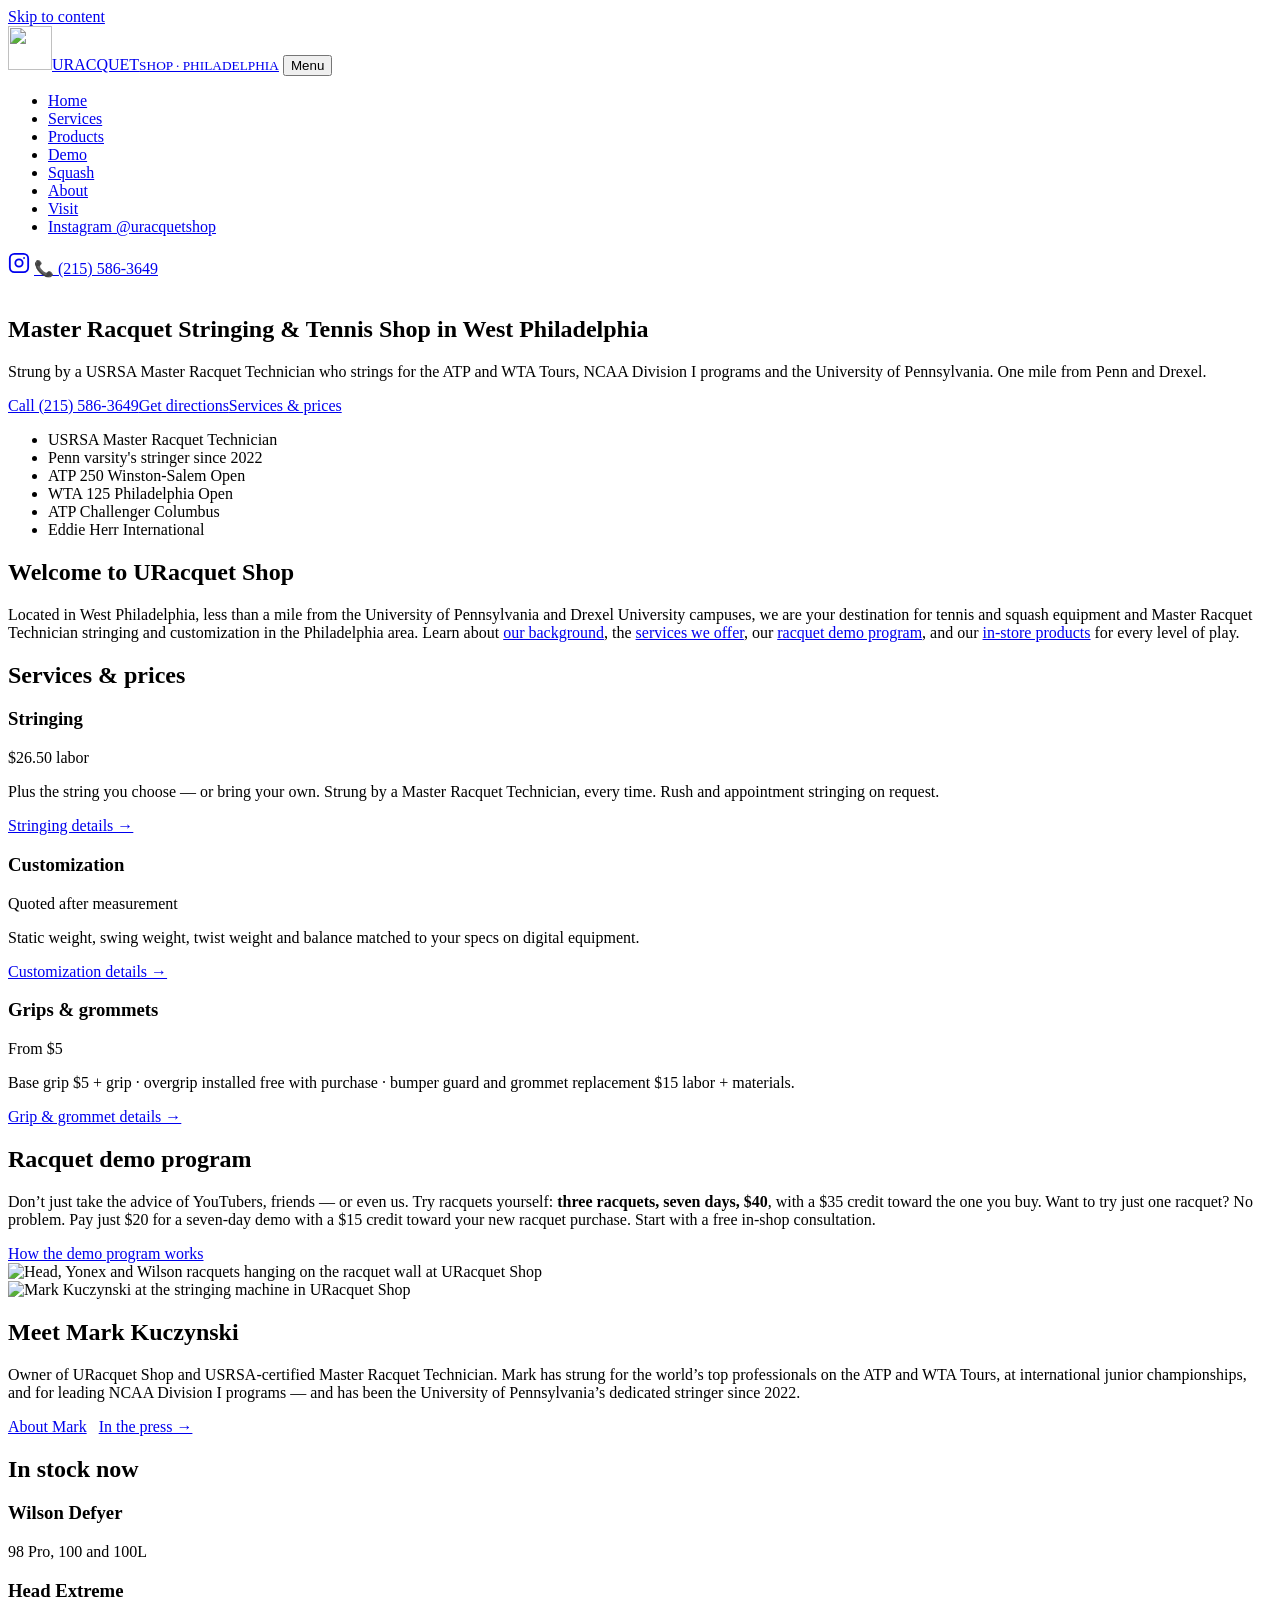
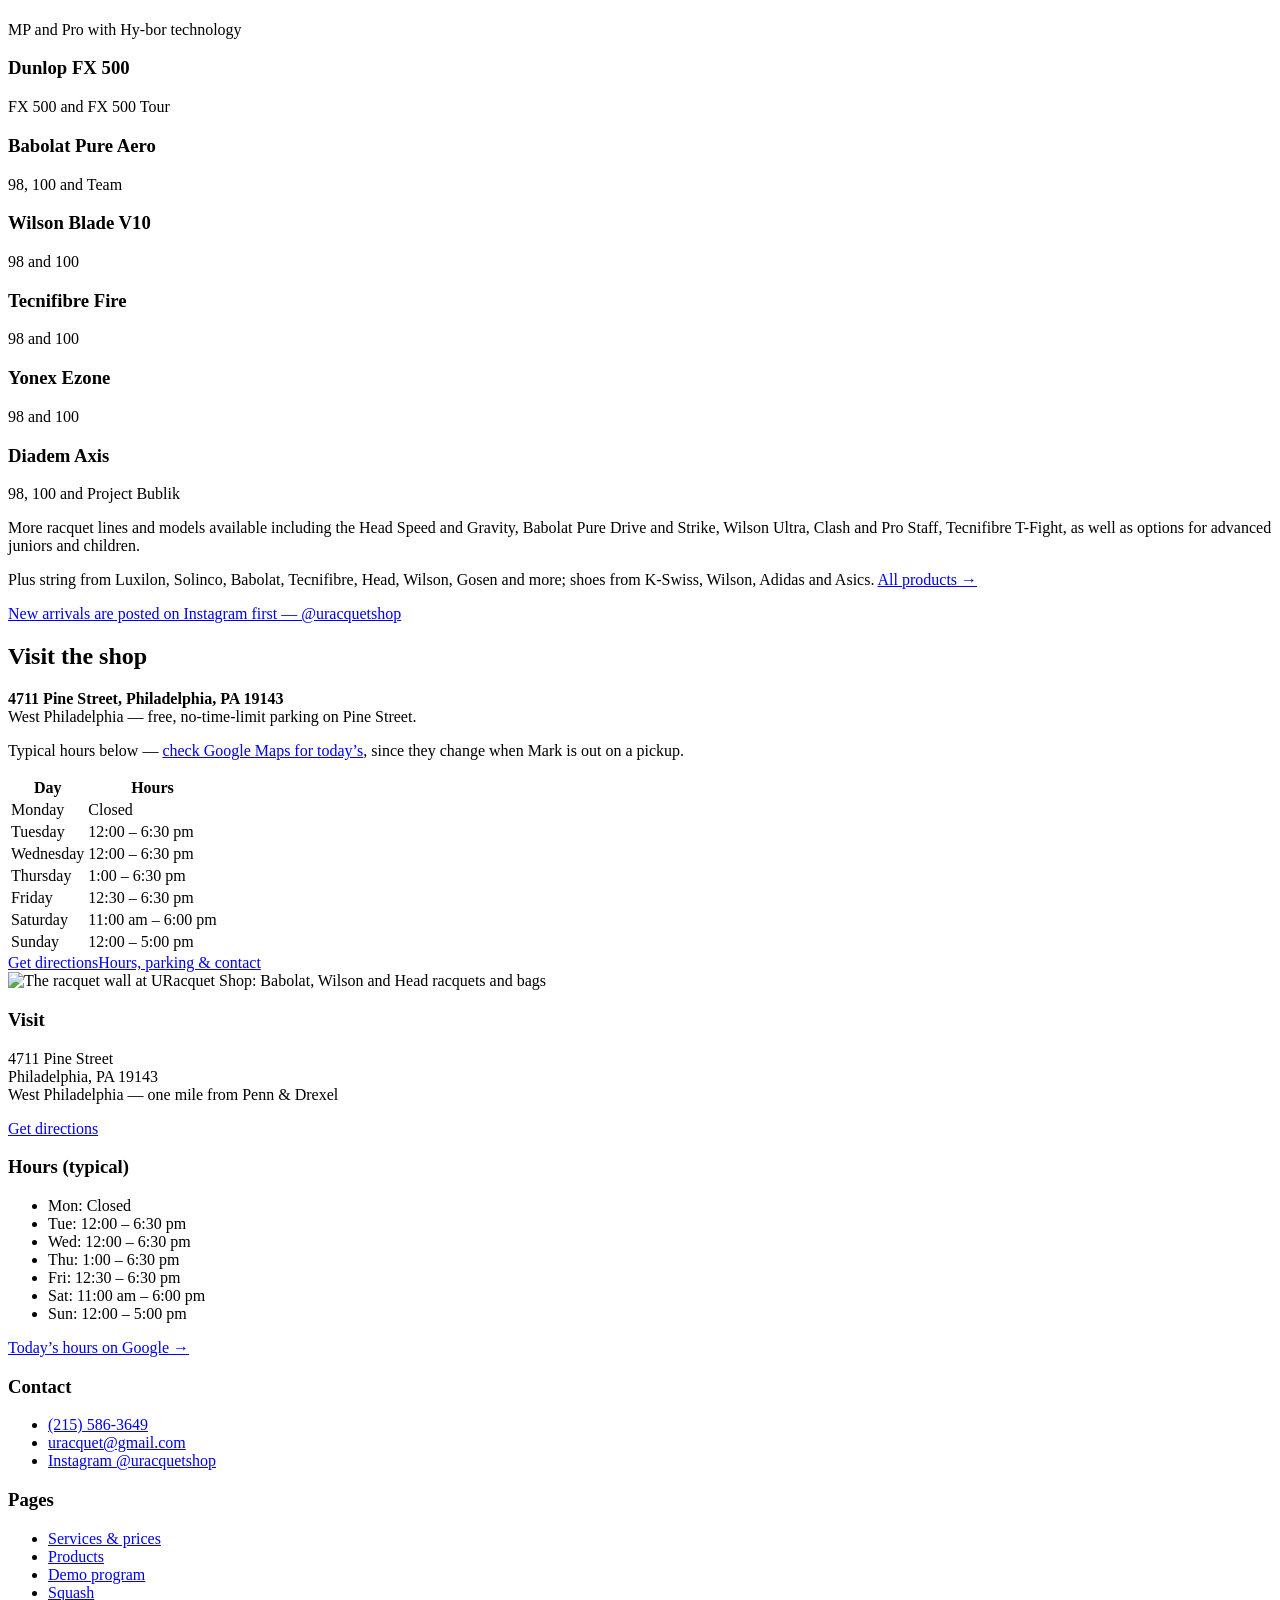
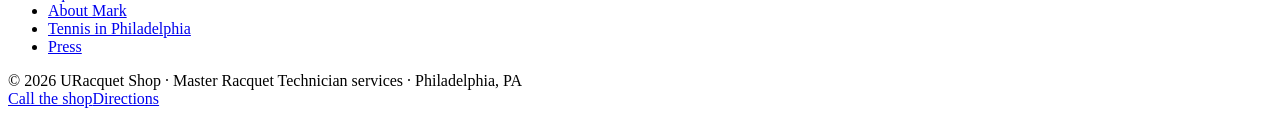
==== commit fd2a9266: "Photos, second pass: shop photo on "Visit the shop", Mark's consultation photo on Demo, one Mark pho" ====
--- a/site/index.html
+++ b/site/index.html
@@ -69,7 +69,7 @@
 </div></section>
 <section class="band alt"><div class="wrap split">
  <div><h2>Visit the shop</h2><p><strong>4711 Pine Street, Philadelphia, PA 19143</strong><br>West Philadelphia — free, no-time-limit parking on Pine Street.</p><p class="note">Typical hours below — <a href="https://www.google.com/maps/search/?api=1&query=URacquet+Shop+4711+Pine+Street+Philadelphia+PA+19143" rel="noopener" target="_blank">check Google Maps for today’s</a>, since they change when Mark is out on a pickup.</p><table><thead><tr><th>Day</th><th>Hours</th></tr></thead><tbody><tr><td>Monday</td><td>Closed</td></tr><tr><td>Tuesday</td><td>12:00 – 6:30 pm</td></tr><tr><td>Wednesday</td><td>12:00 – 6:30 pm</td></tr><tr><td>Thursday</td><td>1:00 – 6:30 pm</td></tr><tr><td>Friday</td><td>12:30 – 6:30 pm</td></tr><tr><td>Saturday</td><td>11:00 am – 6:00 pm</td></tr><tr><td>Sunday</td><td>12:00 – 5:00 pm</td></tr></tbody></table><div class="btns"><a class="btn green" href="https://www.google.com/maps/dir/?api=1&destination=4711+Pine+Street,+Philadelphia,+PA+19143" rel="noopener" target="_blank">Get directions</a><a class="btn outline" href="/visit/">Hours, parking &amp; contact</a></div></div>
- <img src="/img/mark_shop_interior-800.webp" srcset="/img/mark_shop_interior-800.webp 800w, /img/mark_shop_interior-1600.webp 1600w" sizes="(max-width: 800px) 100vw, 800px" alt="Mark Kuczynski stringing a racquet at URacquet Shop, with the racquet wall and the Pine Street windows behind him" loading="lazy" decoding="async" class="">
+ <img src="/img/wall_racquets_wide-800.webp" srcset="/img/wall_racquets_wide-800.webp 800w, /img/wall_racquets_wide-1600.webp 1600w" sizes="(max-width: 800px) 100vw, 800px" alt="The racquet wall at URacquet Shop: Babolat, Wilson and Head racquets and bags" loading="lazy" decoding="async" class="">
 </div></section>
 </main>
 <footer class="site-footer">
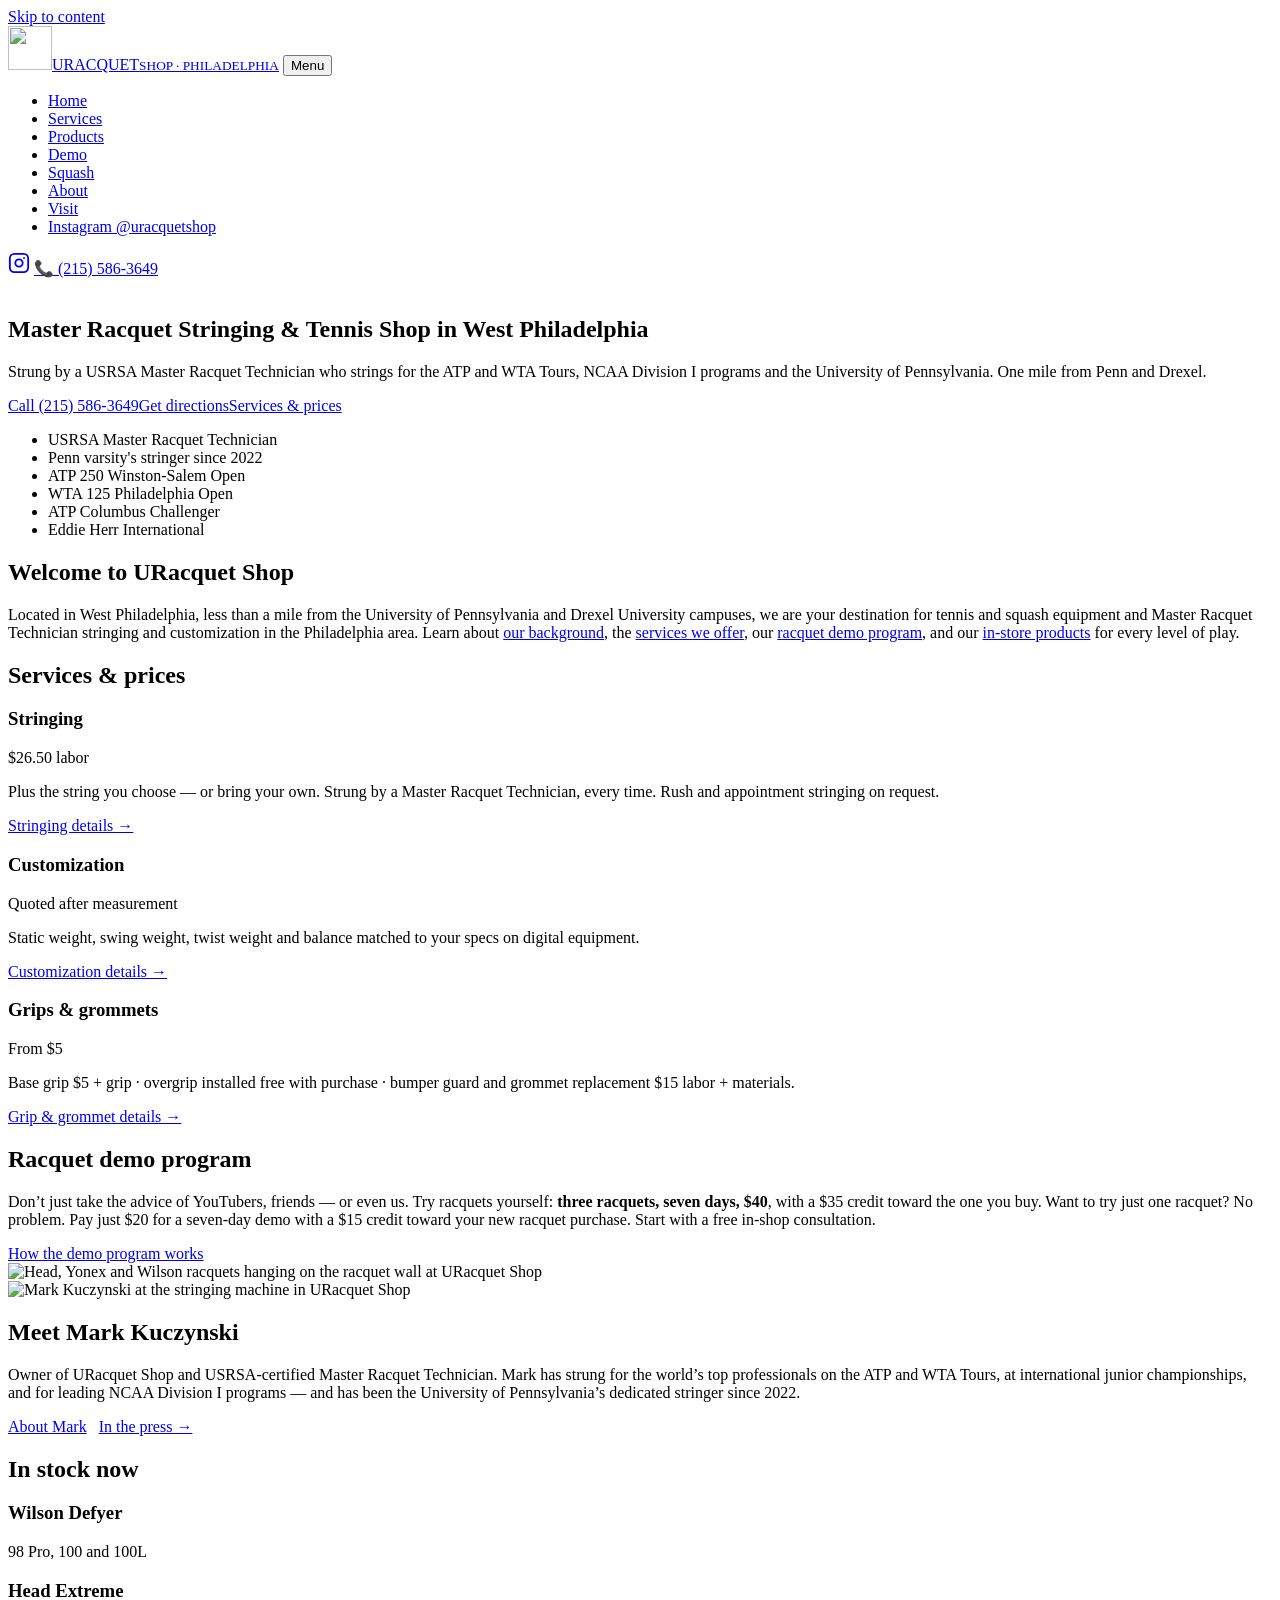
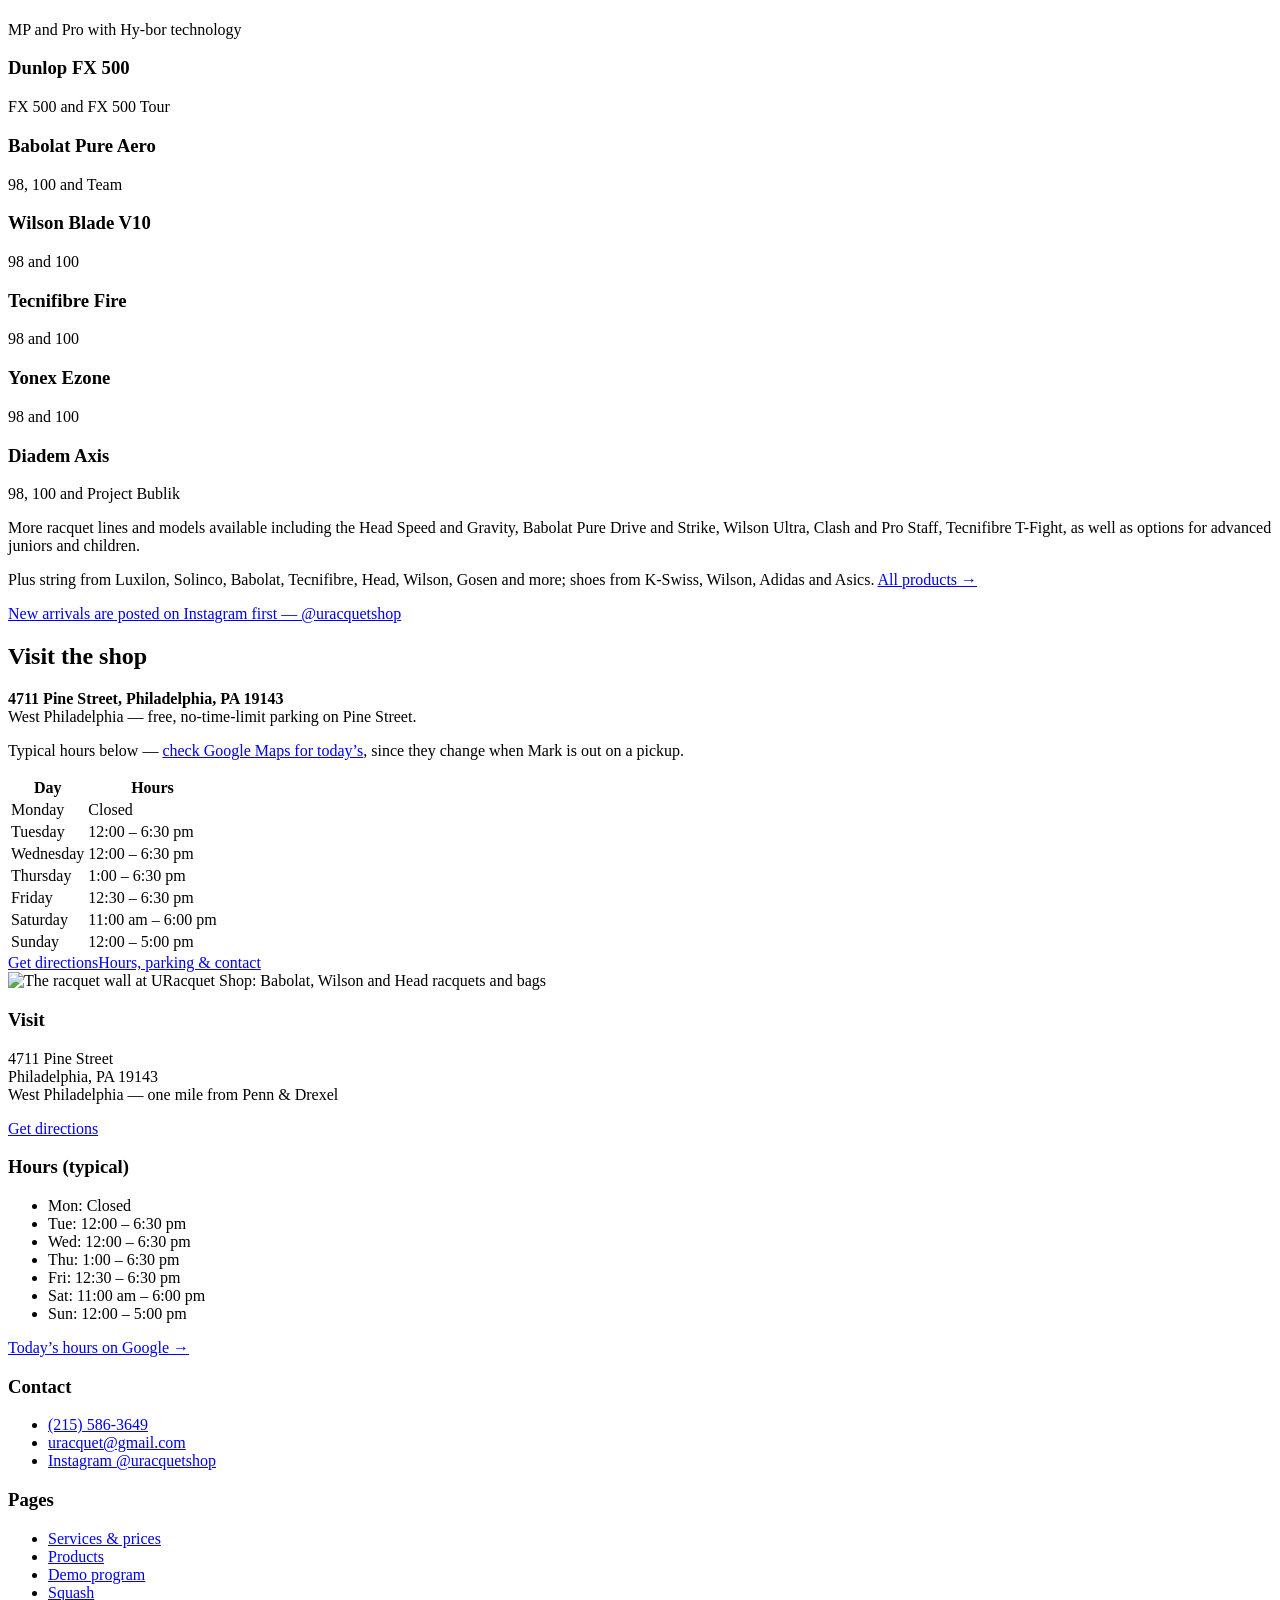
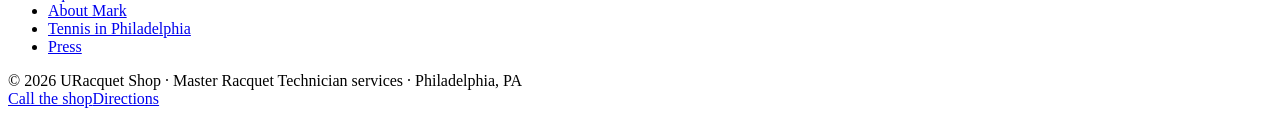
==== commit 39063f89: "Home trust strip: 'ATP Columbus Challenger' Co-Authored-By: Claude Fable 5.1 <noreply@anthropic.com>" ====
--- a/site/index.html
+++ b/site/index.html
@@ -38,7 +38,7 @@
 <section class="hero"><img src="/img/shop_racquet_stack-1600.webp" alt="" fetchpriority="high" decoding="async"><div class="wrap"><h1>Master Racquet Stringing &amp; Tennis Shop in West Philadelphia</h1><p class="lead">Strung by a USRSA Master Racquet Technician who strings for the ATP and WTA Tours, NCAA Division I programs and the University of Pennsylvania. One mile from Penn and Drexel.</p><div class="btns"><a class="btn primary" href="tel:+12155863649">Call (215) 586-3649</a><a class="btn ghost" href="https://www.google.com/maps/dir/?api=1&destination=4711+Pine+Street,+Philadelphia,+PA+19143" rel="noopener" target="_blank">Get directions</a><a class="btn ghost" href="/services/">Services &amp; prices</a></div></div></section>
 
 
-<section class="trust"><div class="wrap"><ul><li>USRSA Master Racquet Technician</li><li>Penn varsity's stringer since 2022</li><li>ATP 250 Winston-Salem Open</li><li>WTA 125 Philadelphia Open</li><li>ATP Challenger Columbus</li><li>Eddie Herr International</li></ul></div></section>
+<section class="trust"><div class="wrap"><ul><li>USRSA Master Racquet Technician</li><li>Penn varsity's stringer since 2022</li><li>ATP 250 Winston-Salem Open</li><li>WTA 125 Philadelphia Open</li><li>ATP Columbus Challenger</li><li>Eddie Herr International</li></ul></div></section>
 <section class="band"><div class="wrap prose">
 <h2>Welcome to URacquet Shop</h2>
 <p>Located in West Philadelphia, less than a mile from the University of Pennsylvania and Drexel University campuses, we are your destination for tennis and squash equipment and Master Racquet Technician stringing and customization in the Philadelphia area. Learn about <a href="/about/">our background</a>, the <a href="/services/">services we offer</a>, our <a href="/demo/">racquet demo program</a>, and our <a href="/products/">in-store products</a> for every level of play.</p>
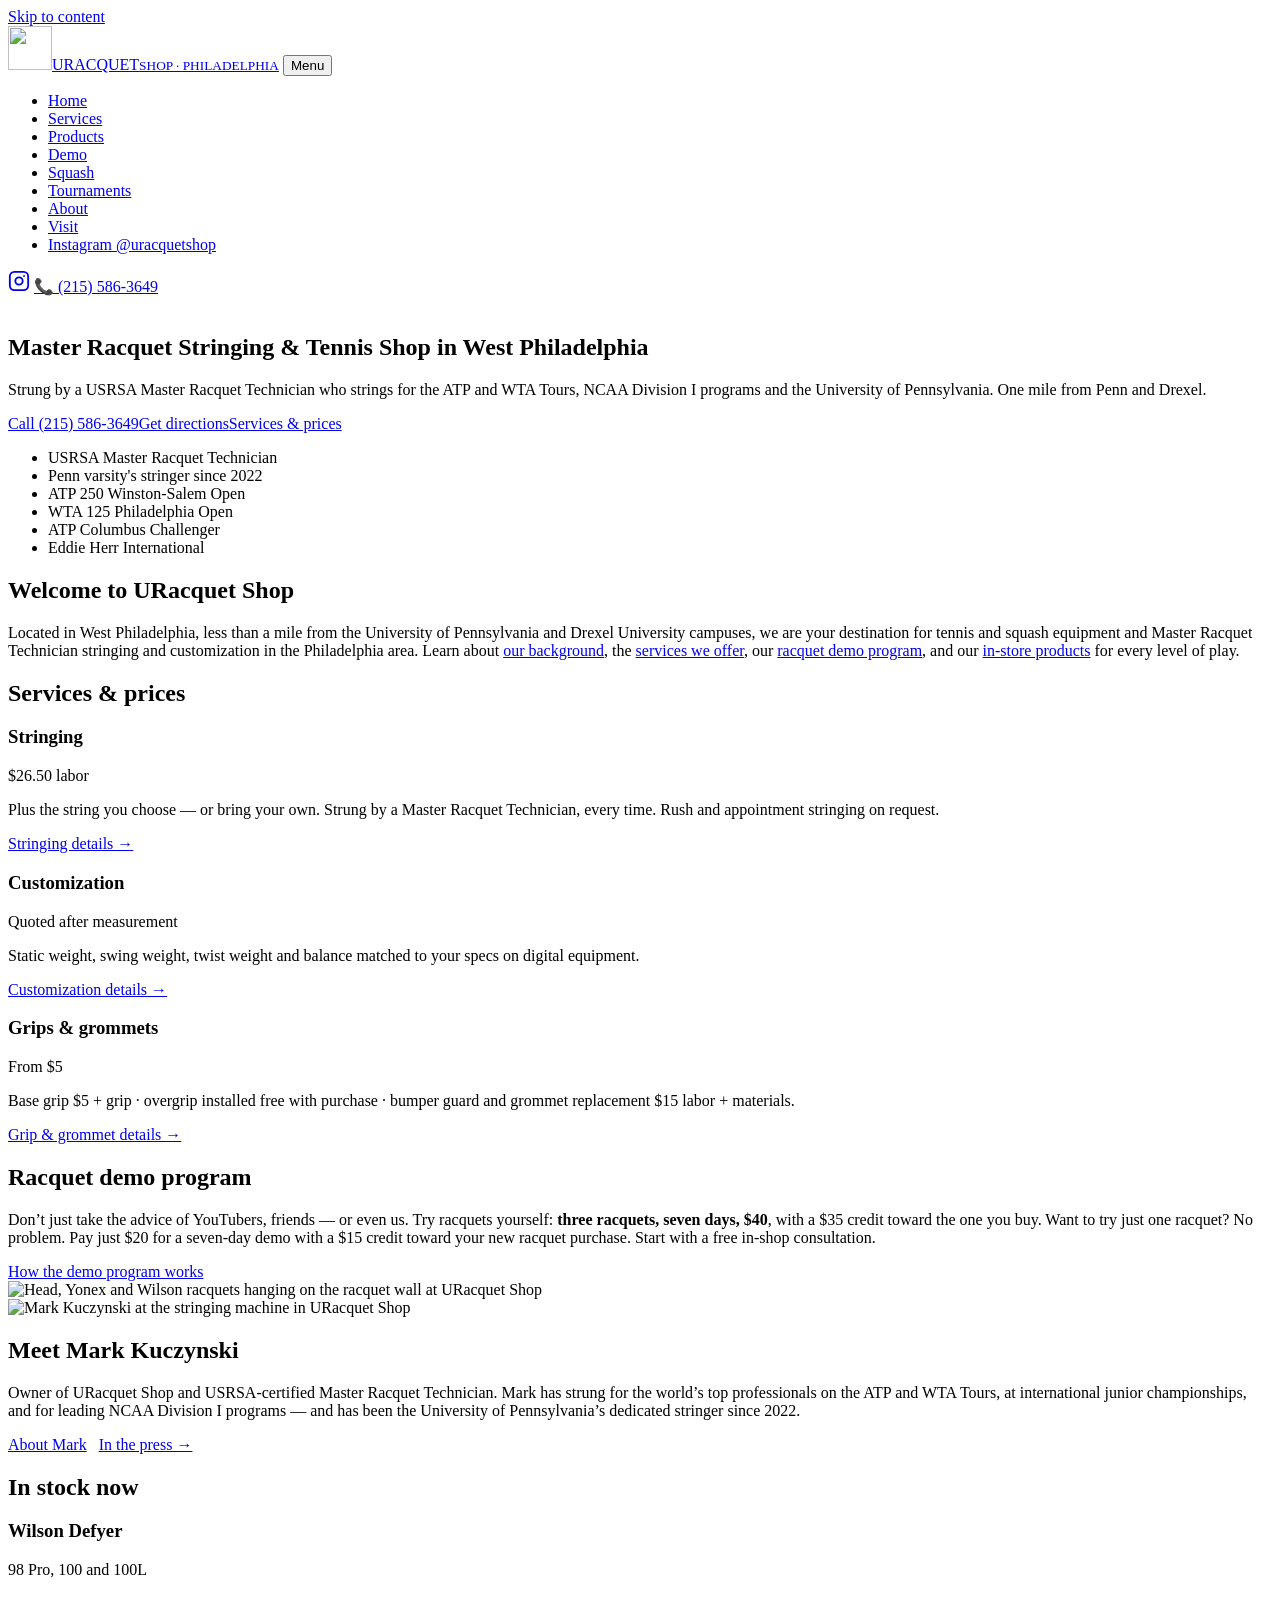
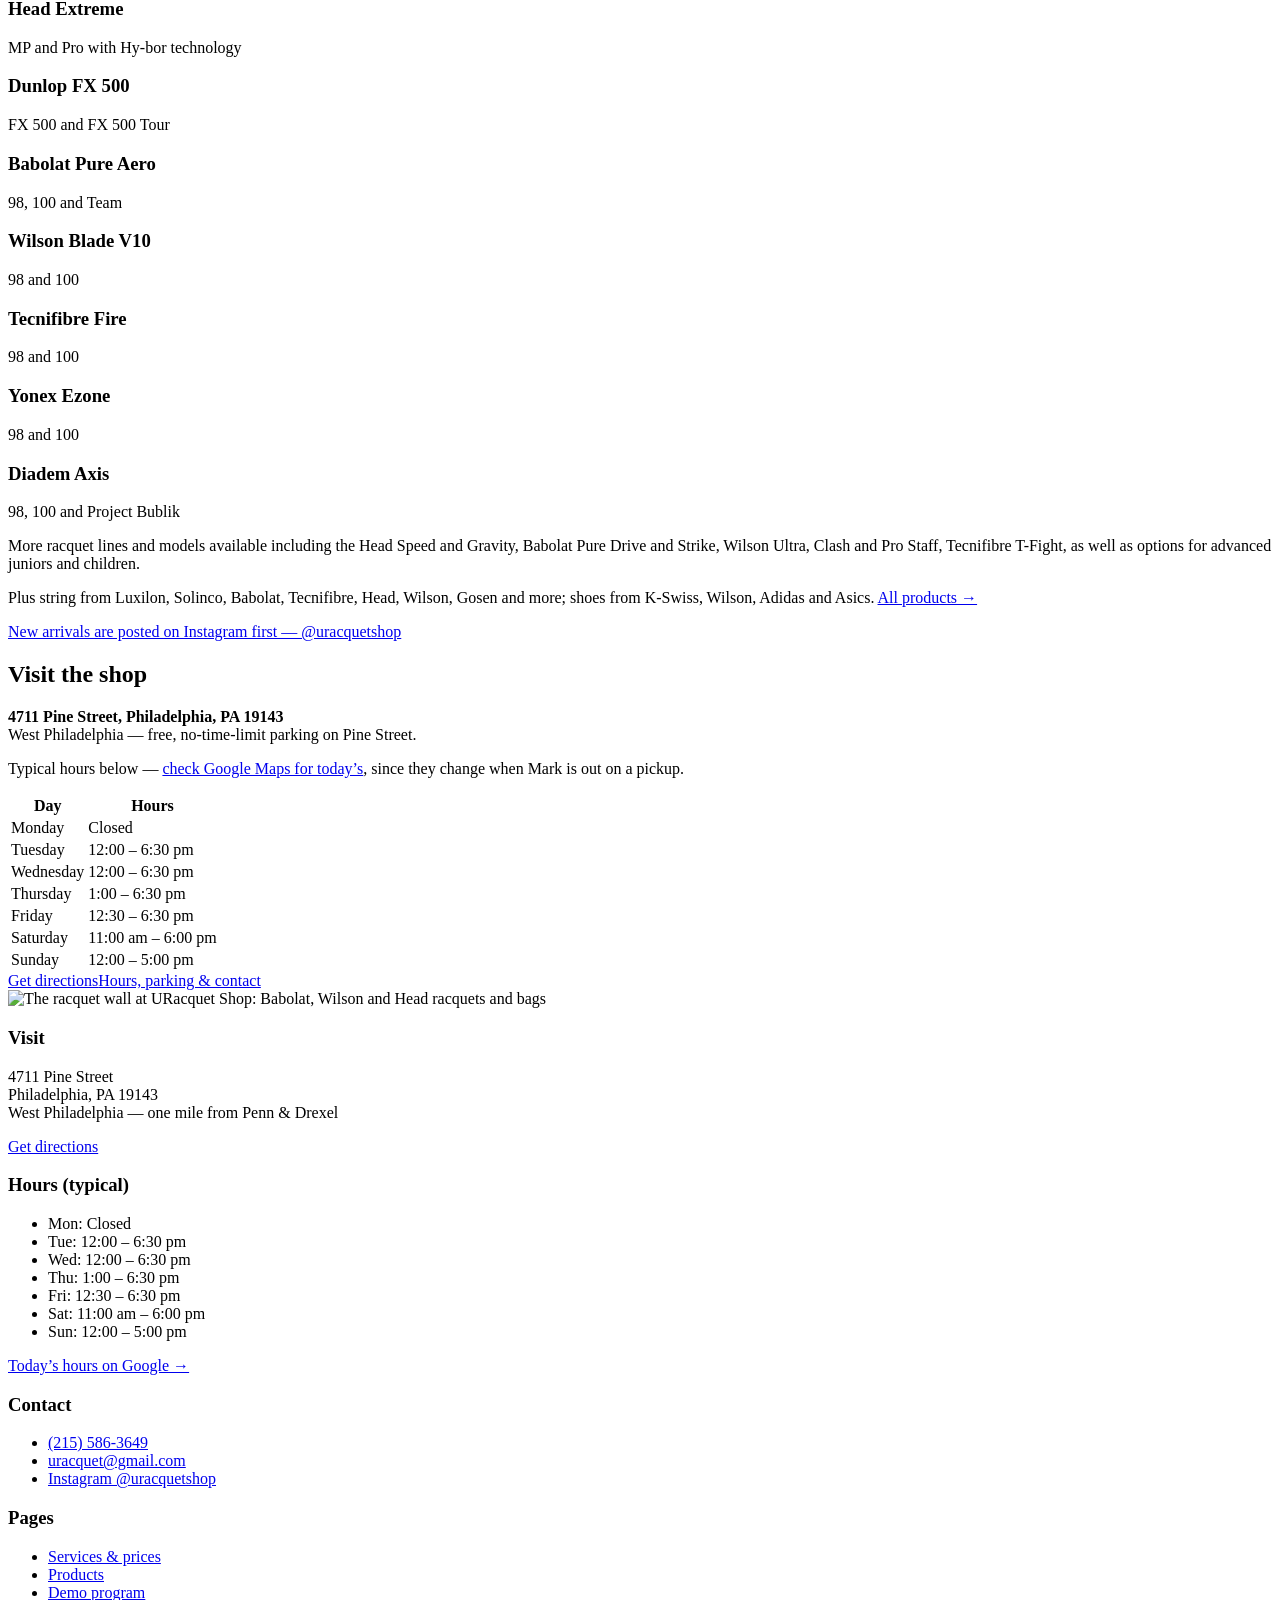
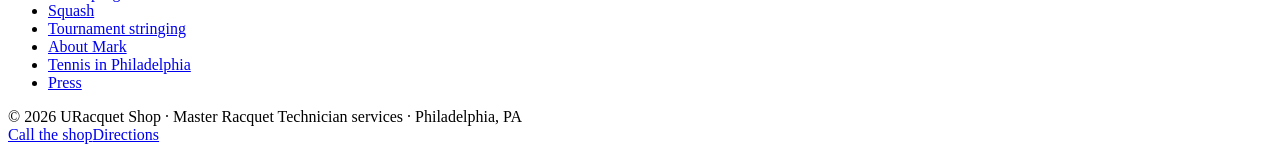
==== commit 1f50a699: "New page: Tournament Stringing — on-site stringing room setup and management (Mark's request, 10/13)" ====
--- a/site/index.html
+++ b/site/index.html
@@ -21,7 +21,7 @@
 <link rel="apple-touch-icon" href="/img/apple-touch-icon.png">
 <link rel="preload" as="image" href="/img/shop_racquet_stack-1600.webp">
 <link rel="stylesheet" href="/style.css">
-<script type="application/ld+json">{"@context": "https://schema.org", "@type": "SportingGoodsStore", "@id": "https://www.uracquet.com/#store", "name": "URacquet Shop", "url": "https://www.uracquet.com/", "telephone": "+12155863649", "email": "uracquet@gmail.com", "image": "https://www.uracquet.com/img/og.jpg", "logo": "https://www.uracquet.com/img/icon-512.png", "priceRange": "$$", "description": "Master Racquet Technician stringing, racquet customization, racquet demos and tennis and squash equipment in West Philadelphia, one mile from the University of Pennsylvania and Drexel University.", "address": {"@type": "PostalAddress", "streetAddress": "4711 Pine Street", "addressLocality": "Philadelphia", "addressRegion": "PA", "postalCode": "19143", "addressCountry": "US"}, "areaServed": "Philadelphia, PA", "openingHoursSpecification": [{"@type": "OpeningHoursSpecification", "dayOfWeek": "Tuesday", "opens": "12:00", "closes": "18:30"}, {"@type": "OpeningHoursSpecification", "dayOfWeek": "Wednesday", "opens": "12:00", "closes": "18:30"}, {"@type": "OpeningHoursSpecification", "dayOfWeek": "Thursday", "opens": "13:00", "closes": "18:30"}, {"@type": "OpeningHoursSpecification", "dayOfWeek": "Friday", "opens": "12:30", "closes": "18:30"}, {"@type": "OpeningHoursSpecification", "dayOfWeek": "Saturday", "opens": "11:00", "closes": "18:00"}, {"@type": "OpeningHoursSpecification", "dayOfWeek": "Sunday", "opens": "12:00", "closes": "17:00"}], "sameAs": ["https://www.instagram.com/uracquetshop/", "https://www.universitycity.org/place/uracquet-shop/"], "founder": {"@type": "Person", "name": "Mark Kuczynski", "jobTitle": "USRSA Master Racquet Technician"}, "hasOfferCatalog": {"@type": "OfferCatalog", "name": "Racquet services", "itemListElement": [{"@type": "Offer", "itemOffered": {"@type": "Service", "name": "Racquet stringing"}, "price": "26.50", "priceCurrency": "USD", "description": "String installation labor per racquet; string priced separately"}, {"@type": "Offer", "itemOffered": {"@type": "Service", "name": "Base grip replacement"}, "price": "5.00", "priceCurrency": "USD", "description": "Labor; plus the cost of the grip"}, {"@type": "Offer", "itemOffered": {"@type": "Service", "name": "Bumper guard and grommet replacement"}, "price": "15.00", "priceCurrency": "USD", "description": "Labor; materials $15 for current models"}, {"@type": "Offer", "itemOffered": {"@type": "Service", "name": "Grip size build-up (heat-shrink sleeve)"}, "price": "15.00", "priceCurrency": "USD"}, {"@type": "Offer", "itemOffered": {"@type": "Service", "name": "Racquet demo program"}, "price": "40.00", "priceCurrency": "USD", "description": "Three racquets for seven days, $35 credit toward purchase"}, {"@type": "Offer", "itemOffered": {"@type": "Service", "name": "Single-racquet demo"}, "price": "20.00", "priceCurrency": "USD", "description": "One racquet for seven days, $15 credit toward purchase"}, {"@type": "Offer", "itemOffered": {"@type": "Service", "name": "Squash racquet stringing"}, "price": "26.50", "priceCurrency": "USD", "description": "String installation labor per squash racquet; string priced separately"}]}}</script>
+<script type="application/ld+json">{"@context": "https://schema.org", "@type": "SportingGoodsStore", "@id": "https://www.uracquet.com/#store", "name": "URacquet Shop", "url": "https://www.uracquet.com/", "telephone": "+12155863649", "email": "uracquet@gmail.com", "image": "https://www.uracquet.com/img/og.jpg", "logo": "https://www.uracquet.com/img/icon-512.png", "priceRange": "$$", "description": "Master Racquet Technician stringing, racquet customization, racquet demos and tennis and squash equipment in West Philadelphia, one mile from the University of Pennsylvania and Drexel University.", "address": {"@type": "PostalAddress", "streetAddress": "4711 Pine Street", "addressLocality": "Philadelphia", "addressRegion": "PA", "postalCode": "19143", "addressCountry": "US"}, "areaServed": "Philadelphia, PA", "openingHoursSpecification": [{"@type": "OpeningHoursSpecification", "dayOfWeek": "Tuesday", "opens": "12:00", "closes": "18:30"}, {"@type": "OpeningHoursSpecification", "dayOfWeek": "Wednesday", "opens": "12:00", "closes": "18:30"}, {"@type": "OpeningHoursSpecification", "dayOfWeek": "Thursday", "opens": "13:00", "closes": "18:30"}, {"@type": "OpeningHoursSpecification", "dayOfWeek": "Friday", "opens": "12:30", "closes": "18:30"}, {"@type": "OpeningHoursSpecification", "dayOfWeek": "Saturday", "opens": "11:00", "closes": "18:00"}, {"@type": "OpeningHoursSpecification", "dayOfWeek": "Sunday", "opens": "12:00", "closes": "17:00"}], "sameAs": ["https://www.instagram.com/uracquetshop/", "https://www.universitycity.org/place/uracquet-shop/"], "founder": {"@type": "Person", "name": "Mark Kuczynski", "jobTitle": "USRSA Master Racquet Technician"}, "hasOfferCatalog": {"@type": "OfferCatalog", "name": "Racquet services", "itemListElement": [{"@type": "Offer", "itemOffered": {"@type": "Service", "name": "Racquet stringing"}, "price": "26.50", "priceCurrency": "USD", "description": "String installation labor per racquet; string priced separately"}, {"@type": "Offer", "itemOffered": {"@type": "Service", "name": "Base grip replacement"}, "price": "5.00", "priceCurrency": "USD", "description": "Labor; plus the cost of the grip"}, {"@type": "Offer", "itemOffered": {"@type": "Service", "name": "Bumper guard and grommet replacement"}, "price": "15.00", "priceCurrency": "USD", "description": "Labor; materials $15 for current models"}, {"@type": "Offer", "itemOffered": {"@type": "Service", "name": "Grip size build-up (heat-shrink sleeve)"}, "price": "15.00", "priceCurrency": "USD"}, {"@type": "Offer", "itemOffered": {"@type": "Service", "name": "Racquet demo program"}, "price": "40.00", "priceCurrency": "USD", "description": "Three racquets for seven days, $35 credit toward purchase"}, {"@type": "Offer", "itemOffered": {"@type": "Service", "name": "Single-racquet demo"}, "price": "20.00", "priceCurrency": "USD", "description": "One racquet for seven days, $15 credit toward purchase"}, {"@type": "Offer", "itemOffered": {"@type": "Service", "name": "Squash racquet stringing"}, "price": "26.50", "priceCurrency": "USD", "description": "String installation labor per squash racquet; string priced separately"}, {"@type": "Offer", "itemOffered": {"@type": "Service", "name": "Tournament stringing room setup and management"}, "description": "On-site stringing room with Wilson Baiardo machines and a team of tournament-experienced Master Racquet Technicians; quoted per tournament"}]}}</script>
 </head>
 <body>
 <a class="skip" href="#main">Skip to content</a>
@@ -29,7 +29,7 @@
   <div class="wrap">
     <a class="brand" href="/" aria-label="URacquet Shop home"><img src="/img/logo-mark@2x.png" width="44" height="44" alt=""><span>URACQUET<small>SHOP · PHILADELPHIA</small></span></a>
     <button class="menu-btn" aria-expanded="false" aria-controls="nav">Menu</button>
-    <nav class="nav" id="nav" aria-label="Main"><ul><li><a href="/" aria-current="page">Home</a></li><li><a href="/services/">Services</a></li><li><a href="/products/">Products</a></li><li><a href="/demo/">Demo</a></li><li><a href="/squash/">Squash</a></li><li><a href="/about/">About</a></li><li><a href="/visit/">Visit</a></li><li class="nav-ig"><a href="https://www.instagram.com/uracquetshop/" rel="noopener" target="_blank">Instagram @uracquetshop</a></li></ul></nav>
+    <nav class="nav" id="nav" aria-label="Main"><ul><li><a href="/" aria-current="page">Home</a></li><li><a href="/services/">Services</a></li><li><a href="/products/">Products</a></li><li><a href="/demo/">Demo</a></li><li><a href="/squash/">Squash</a></li><li><a href="/tournament-stringing/">Tournaments</a></li><li><a href="/about/">About</a></li><li><a href="/visit/">Visit</a></li><li class="nav-ig"><a href="https://www.instagram.com/uracquetshop/" rel="noopener" target="_blank">Instagram @uracquetshop</a></li></ul></nav>
     <a class="ig" href="https://www.instagram.com/uracquetshop/" rel="noopener" aria-label="URacquet Shop on Instagram" title="@uracquetshop" target="_blank"><svg width="22" height="22" viewBox="0 0 24 24" fill="none" stroke="currentColor" stroke-width="2" stroke-linecap="round" stroke-linejoin="round" aria-hidden="true"><rect x="2" y="2" width="20" height="20" rx="5"/><circle cx="12" cy="12" r="4"/><circle cx="17.5" cy="6.5" r="1" fill="currentColor" stroke="none"/></svg></a>
     <a class="call header-call" href="tel:+12155863649">📞 (215) 586-3649</a>
   </div>
@@ -77,7 +77,7 @@
     <div><h3>Visit</h3><p>4711 Pine Street<br>Philadelphia, PA 19143<br>West Philadelphia — one mile from Penn &amp; Drexel</p><p><a href="https://www.google.com/maps/dir/?api=1&destination=4711+Pine+Street,+Philadelphia,+PA+19143" rel="noopener" target="_blank">Get directions</a></p></div>
     <div><h3>Hours (typical)</h3><ul><li>Mon: Closed</li><li>Tue: 12:00 – 6:30 pm</li><li>Wed: 12:00 – 6:30 pm</li><li>Thu: 1:00 – 6:30 pm</li><li>Fri: 12:30 – 6:30 pm</li><li>Sat: 11:00 am – 6:00 pm</li><li>Sun: 12:00 – 5:00 pm</li></ul><p><a href="https://www.google.com/maps/search/?api=1&query=URacquet+Shop+4711+Pine+Street+Philadelphia+PA+19143" rel="noopener" target="_blank">Today’s hours on Google →</a></p></div>
     <div><h3>Contact</h3><ul><li><a href="tel:+12155863649">(215) 586-3649</a></li><li><a href="mailto:uracquet@gmail.com">uracquet@gmail.com</a></li><li><a href="https://www.instagram.com/uracquetshop/" rel="noopener" target="_blank">Instagram @uracquetshop</a></li></ul></div>
-    <div><h3>Pages</h3><ul><li><a href="/services/">Services &amp; prices</a></li><li><a href="/products/">Products</a></li><li><a href="/demo/">Demo program</a></li><li><a href="/squash/">Squash</a></li><li><a href="/about/">About Mark</a></li><li><a href="/local/">Tennis in Philadelphia</a></li><li><a href="/press/">Press</a></li></ul></div>
+    <div><h3>Pages</h3><ul><li><a href="/services/">Services &amp; prices</a></li><li><a href="/products/">Products</a></li><li><a href="/demo/">Demo program</a></li><li><a href="/squash/">Squash</a></li><li><a href="/tournament-stringing/">Tournament stringing</a></li><li><a href="/about/">About Mark</a></li><li><a href="/local/">Tennis in Philadelphia</a></li><li><a href="/press/">Press</a></li></ul></div>
   </div>
   <div class="legal wrap">© 2026 URacquet Shop · Master Racquet Technician services · Philadelphia, PA</div>
 </footer>
